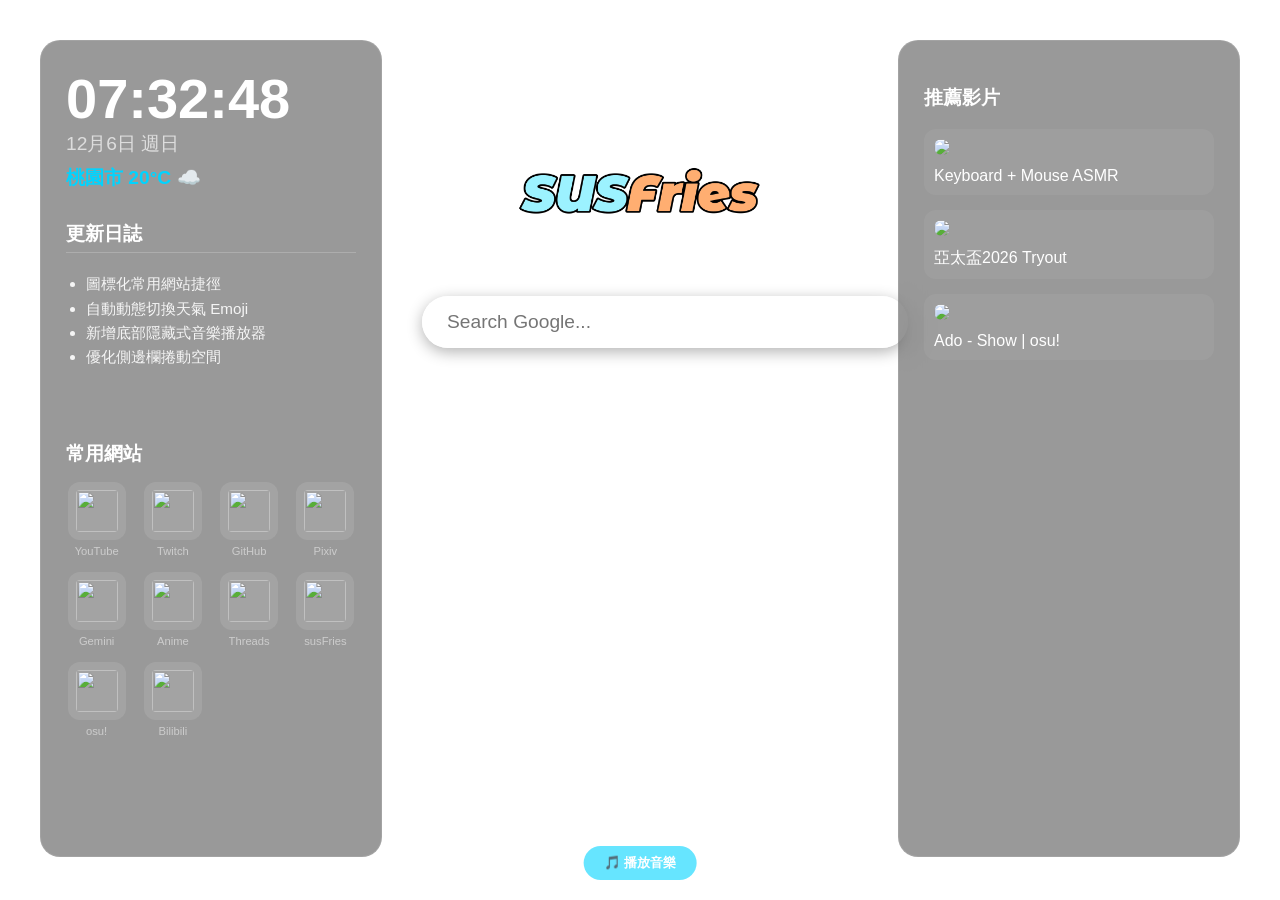
==== susTab.html @ 68c30cd9 "Update susTab.html" ====
<!DOCTYPE html>
<html lang="zh-TW">
<head>
    <meta charset="UTF-8">
    <meta name="viewport" content="width=device-width, initial-scale=1.0">
    <title>sus Tab</title>
<style>
    /* --- 核心佈局與背景 --- */
    body, html { margin: 0; padding: 0; height: 100%; color: white; font-family: "Microsoft JhengHei", sans-serif; overflow: hidden; }
    #bg-video { position: fixed; right: 0; bottom: 0; min-width: 100%; min-height: 100%; z-index: -1; object-fit: cover; filter: brightness(0.65); top: 0px; }
    .main-container { display: flex; justify-content: space-between; align-items: flex-start; height: 100vh; padding: 30px 40px; box-sizing: border-box; }
    
    /* --- 面板樣式 --- */
    .side-panel { width: 290px; background: rgba(0, 0, 0, 0.4); backdrop-filter: blur(12px); border: 1px solid rgba(255, 255, 255, 0.1); border-radius: 20px; padding: 25px; height: 85vh; display: flex; flex-direction: column; margin-top: 10px; }
    #clock { font-size: 3.5rem; font-weight: bold; }
    #date { font-size: 1.2rem; color: #ddd; margin-bottom: 8px; }
    #weather { font-size: 1.2rem; color: #00d4ff; margin-bottom: 25px; font-weight: bold; }
    
    .changelog { height: 25%; overflow-y: auto; margin-bottom: 15px; }
    .changelog h3 { font-size: 1.2rem; margin-top: 5px; border-bottom: 1px solid rgba(255,255,255,0.2); padding-bottom: 5px; }
    .changelog ul { padding-left: 20px; font-size: 0.95rem; line-height: 1.6; color: rgba(255,255,255,0.9); }

    /* --- 常用網站 (圖示化) --- */
    .quick-links { flex-grow: 1; overflow-y: auto; }
    .quick-links h3 { font-size: 1.2rem; margin-bottom: 15px; }
    .links-grid { display: grid; grid-template-columns: repeat(4, 1fr); gap: 15px; }
    .link-item { 
        display: flex; flex-direction: column; align-items: center; 
        text-decoration: none; transition: 0.3s; 
    }
    .link-icon { 
        width: 42px; height: 42px; background: rgba(255,255,255,0.1); 
        padding: 8px; border-radius: 12px; margin-bottom: 5px; 
        transition: 0.3s; object-fit: contain;
    }
    .link-item span { font-size: 0.7rem; color: #ccc; max-width: 60px; overflow: hidden; text-overflow: ellipsis; white-space: nowrap; }
    .link-item:hover .link-icon { background: rgba(0, 212, 255, 0.3); transform: translateY(-5px); box-shadow: 0 5px 15px rgba(0,212,255,0.3); }

    /* --- 中間搜尋區 --- */
    .center-panel { flex: 1; display: flex; flex-direction: column; align-items: center; margin: 0 40px; padding-top: 10vh; }
    .search-logo { width: 260px; margin-bottom: 30px; filter: drop-shadow(0 0 12px rgba(255, 255, 255, 0.5)); }
    .custom-search-input { width: 100%; max-width: 620px; padding: 15px 25px; font-size: 1.2rem; border: none; border-radius: 30px; background: rgba(255, 255, 255, 0.9); outline: none; box-shadow: 0 4px 15px rgba(0, 0, 0, 0.3); }

    /* --- 音樂播放器 (滑入式) --- */
    #music-bar {
        position: fixed; bottom: -80px; left: 50%; transform: translateX(-50%);
        width: 500px; height: 70px; background: rgba(0,0,0,0.8); 
        backdrop-filter: blur(15px); border: 1px solid rgba(255,255,255,0.1);
        border-radius: 35px 35px 0 0; display: flex; align-items: center; 
        padding: 0 30px; transition: 0.5s ease-in-out; z-index: 99;
    }
    #music-bar.active { bottom: 0; }
    .music-btn-toggle {
        position: fixed; bottom: 20px; left: 50%; transform: translateX(-50%);
        background: rgba(0, 212, 255, 0.6); border: none; color: white;
        padding: 8px 20px; border-radius: 20px; cursor: pointer; z-index: 98;
        font-weight: bold; transition: 0.3s;
    }
    .music-btn-toggle:hover { background: #00d4ff; box-shadow: 0 0 15px #00d4ff; }
    
    .music-info { flex: 1; margin-right: 15px; }
    .music-title { font-size: 0.9rem; white-space: nowrap; overflow: hidden; text-overflow: ellipsis; }
    .music-controls button { background: none; border: none; color: white; font-size: 1.5rem; cursor: pointer; margin: 0 10px; transition: 0.3s; }
    .music-controls button:hover { color: #00d4ff; }
    
    /* 隱藏 YouTube 影片區塊但保持 API 運作 */
    #yt-audio-player { position: absolute; left: -9999px; top: -9999px; pointer-events: none; }

    /* --- 其他功能元件 --- */
    .video-item { padding: 10px; margin-bottom: 15px; background: rgba(255, 255, 255, 0.05); border-radius: 12px; cursor: pointer; transition: 0.3s; }
    .video-item:hover { background: rgba(255, 255, 255, 0.15); }
    .video-item img { width: 100%; border-radius: 8px; margin-bottom: 8px; }
    #video-modal { display: none; position: fixed; top: 0; left: 0; width: 100%; height: 100%; background: rgba(0,0,0,0.95); z-index: 100; justify-content: center; align-items: center; }
    .modal-content { position: relative; width: 85%; max-width: 1000px; aspect-ratio: 16/9; }
    ::-webkit-scrollbar { width: 5px; }
    ::-webkit-scrollbar-thumb { background: rgba(255,255,255,0.3); border-radius: 10px; }
</style>
</head>
<body>

    <video autoplay muted loop id="bg-video"><source src="Video/loopmita.mp4" type="video/mp4"></video>

    <div class="main-container">
        <div class="side-panel">
            <div id="clock">00:00:00</div>
            <div id="date">載入中...</div>
            <div id="weather">正在獲取氣溫...</div>
            
            <div class="changelog">
                <h3>更新日誌</h3>
                <ul>
                    <li>圖標化常用網站捷徑</li>
                    <li>自動動態切換天氣 Emoji</li>
                    <li>新增底部隱藏式音樂播放器</li>
                    <li>優化側邊欄捲動空間</li>
                </ul>
            </div>

            <div class="quick-links">
                <h3>常用網站</h3>
                <div class="links-grid" id="links-grid">
                    </div>
            </div>
        </div>

        <div class="center-panel">
            <img src="images/susFries.png" alt="Logo" class="search-logo">
            <form action="https://www.google.com/search" method="GET" style="width:100%; max-width:620px;">
                <input type="text" name="q" class="custom-search-input" placeholder="Search Google..." autocomplete="off">
            </form>
        </div>

        <div class="side-panel">
            <h3>推薦影片</h3>
            <div class="video-list-container">
                <div class="video-item" onclick="playVideo('OTVPmjPKafw')">
                    <img src="https://img.youtube.com/vi/OTVPmjPKafw/mqdefault.jpg">
                    <div class="video-title">Keyboard + Mouse ASMR</div>
                </div>
                <div class="video-item" onclick="playVideo('3MTOKXjfdBU')">
                    <img src="https://img.youtube.com/vi/3MTOKXjfdBU/mqdefault.jpg">
                    <div class="video-title">亞太盃2026 Tryout</div>
                </div>
                <div class="video-item" onclick="playVideo('BlQPjLFcwDM')">
                    <img src="https://img.youtube.com/vi/BlQPjLFcwDM/mqdefault.jpg">
                    <div class="video-title">Ado - Show | osu!</div>
                </div>
            </div>
        </div>
    </div>

    <button class="music-btn-toggle" onclick="toggleMusicBar()">🎵 播放音樂</button>
    <div id="music-bar">
        <div class="music-info">
            <div class="music-title" id="music-title">正在加載音樂...</div>
        </div>
        <div class="music-controls">
            <button onclick="player.playVideo()">▶</button>
            <button onclick="player.pauseVideo()">⏸</button>
            <button onclick="nextMusic()">⏭</button>
        </div>
        <div id="yt-audio-player"></div>
    </div>

    <div id="video-modal" onclick="closeVideo()">
        <div class="modal-content">
            <iframe id="video-player" width="100%" height="100%" src="" frameborder="0" allowfullscreen></iframe>
        </div>
    </div>

    <script src="https://www.youtube.com/iframe_api"></script>

    <script>
        // --- 1. 時間功能 ---
        function updateTime() {
            const now = new Date();
            document.getElementById('clock').innerText = now.toLocaleTimeString('zh-TW', { hour12: false });
            document.getElementById('date').innerText = now.toLocaleDateString('zh-TW', { month: 'long', day: 'numeric', weekday: 'short' });
        }
        setInterval(updateTime, 1000); updateTime();

        // --- 2. 常用網站 (自動圖示化) ---
        const myLinks = [
            { name: 'YouTube', url: 'https://www.youtube.com' },
            { name: 'Twitch', url: 'https://www.twitch.tv' },
            { name: 'GitHub', url: 'https://github.com' },
            { name: 'Pixiv', url: 'https://www.pixiv.net' },
            { name: 'Gemini', url: 'https://gemini.google.com' },
            { name: 'Anime', url: 'https://ani.gamer.com.tw' },
            { name: 'Threads', url: 'https://www.threads.com' },
            { name: 'susFries', url: 'https://sites.google.com/view/osufries' },
            { name: 'osu!', url: 'https://osu.ppy.sh' },
            { name: 'Bilibili', url: 'https://www.bilibili.com' }
        ];

        const linksGrid = document.getElementById('links-grid');
        myLinks.forEach(link => {
            const iconUrl = `https://www.google.com/s2/favicons?sz=64&domain=${new URL(link.url).hostname}`;
            linksGrid.innerHTML += `
                <a href="${link.url}" class="link-item" target="_blank">
                    <img src="${iconUrl}" class="link-icon">
                    <span>${link.name}</span>
                </a>`;
        });

        // --- 3. 自動天氣圖示 ---
        async function getRealTimeWeather() {
            try {
                const response = await fetch('https://www.7timer.info/bin/astro.php?lon=121.2&lat=24.9&ac=0&unit=metric&output=json');
                const data = await response.json();
                const temp = data.dataseries[0].temp2m;
                const weatherType = data.dataseries[0].prec_type; // 降水類型
                const sky = data.dataseries[0].cloudcover; // 雲量 (1-9)

                let emoji = "☀️";
                if (weatherType !== "none") emoji = "🌧️"; 
                else if (sky > 5) emoji = "☁️";
                else if (sky > 2) emoji = "⛅";

                document.getElementById('weather').innerText = `桃園市 ${temp}°C ${emoji}`;
            } catch (error) {
                document.getElementById('weather').innerText = "桃園市 20°C ☁️";
            }
        }
        getRealTimeWeather();

        // --- 4. 隱藏式音樂播放器邏輯 ---
        let player;
        const playlist = ['1un8S_21U8w', 'BlQPjLFcwDM', 'fH_Pst9q294']; // 放入你想聽的 YT 影片 ID
        let currentTrack = 0;

        function onYouTubeIframeAPIReady() {
            player = new YT.Player('yt-audio-player', {
                height: '0', width: '0',
                videoId: playlist[currentTrack],
                playerVars: { 'autoplay': 1, 'controls': 0, 'disablekb': 1 },
                events: {
                    'onReady': (e) => { 
                        e.target.setVolume(50); 
                        document.getElementById('music-title').innerText = "正在播放: BGM";
                    },
                    'onStateChange': (e) => { if(e.data === YT.PlayerState.ENDED) nextMusic(); }
                }
            });
        }

        function nextMusic() {
            currentTrack = (currentTrack + 1) % playlist.length;
            player.loadVideoById(playlist[currentTrack]);
        }

        function toggleMusicBar() {
            const bar = document.getElementById('music-bar');
            bar.classList.toggle('active');
            const btn = document.querySelector('.music-btn-toggle');
            btn.innerText = bar.classList.contains('active') ? "❌ 關閉面板" : "🎵 播放音樂";
        }

        // --- 5. 影片彈窗 ---
        function playVideo(id) {
            document.getElementById('video-player').src = `https://www.youtube.com/embed/${id}?autoplay=1`;
            document.getElementById('video-modal').style.display = 'flex';
        }
        function closeVideo() {
            document.getElementById('video-modal').style.display = 'none';
            document.getElementById('video-player').src = '';
        }
    </script>
</body>
</html>
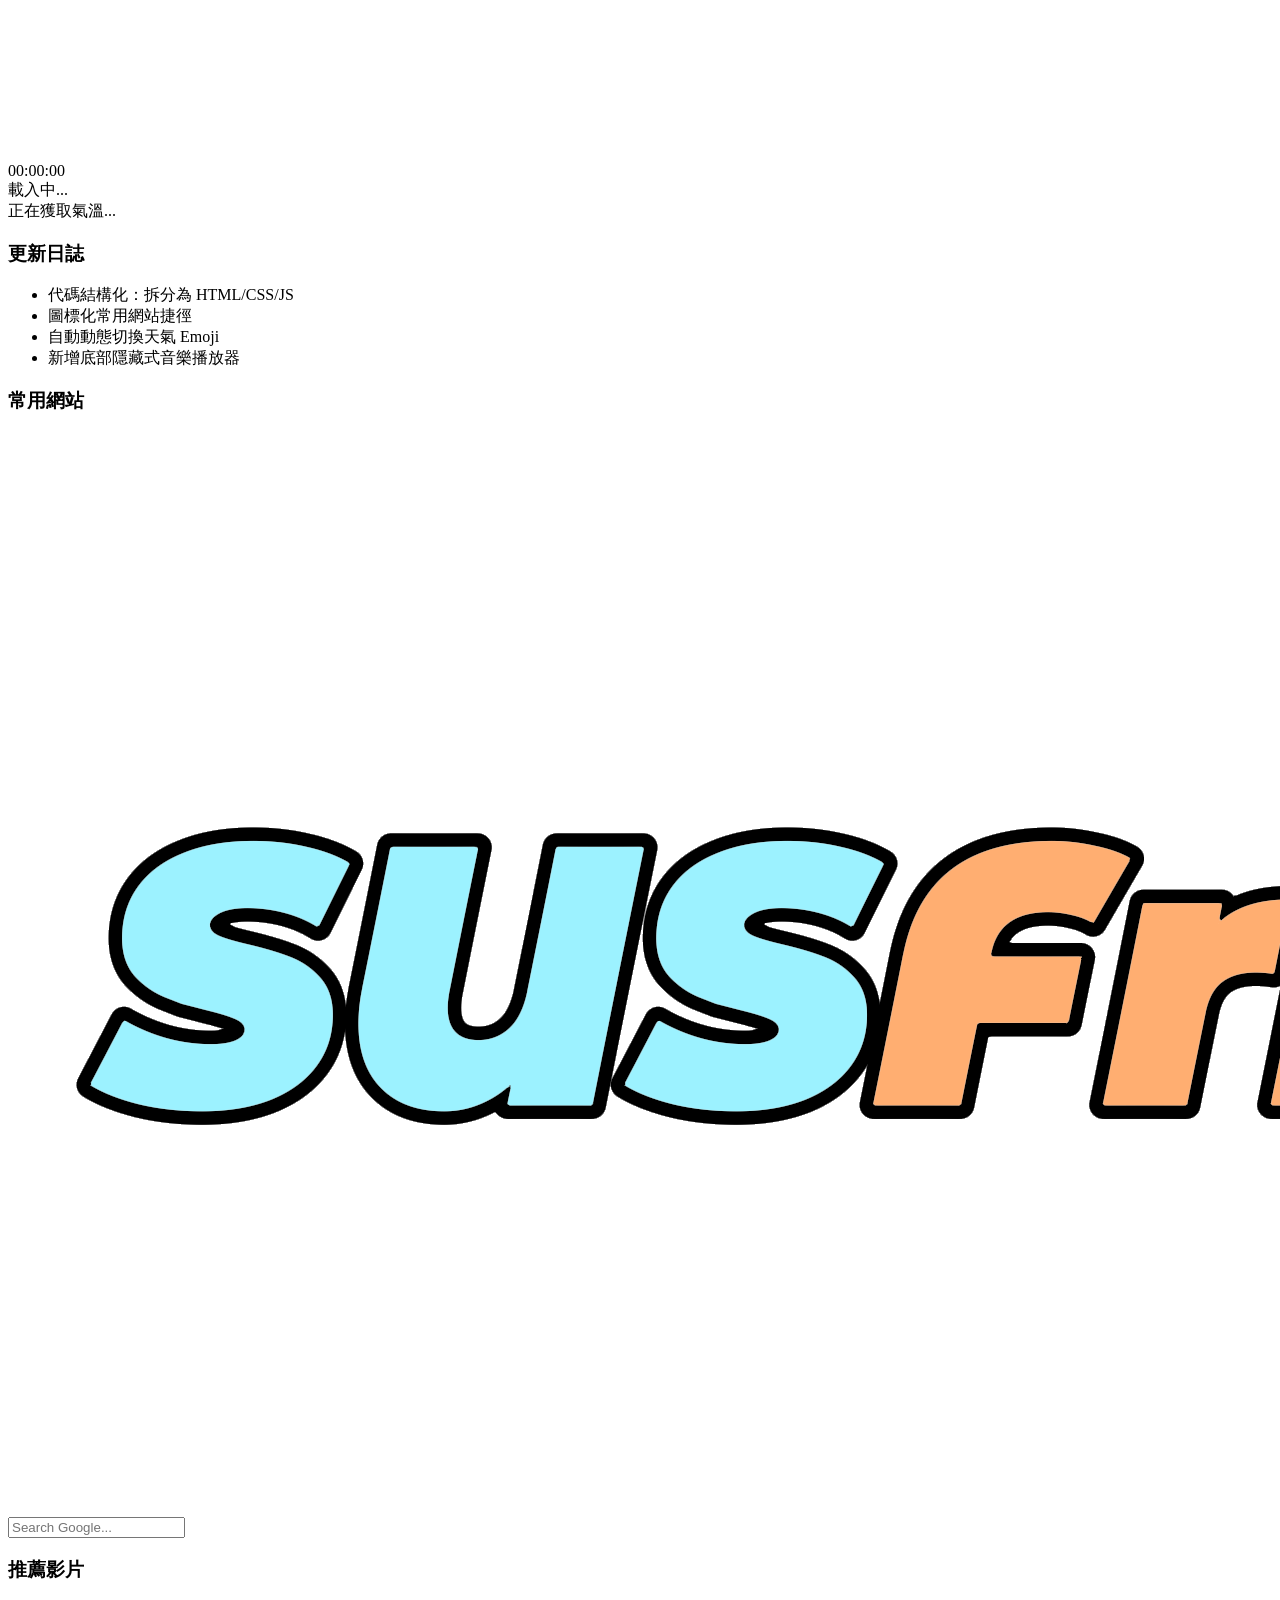
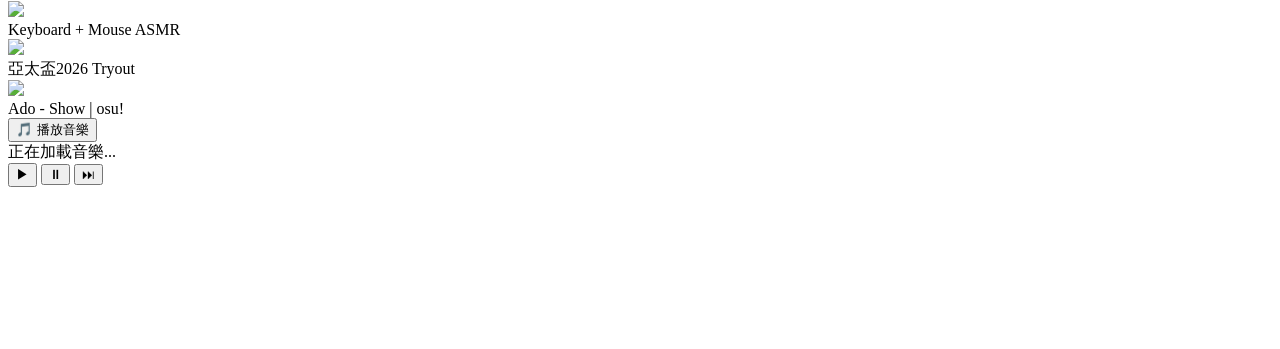
==== commit 3d720aa4: "Update susTab.html" ====
--- a/susTab.html
+++ b/susTab.html
@@ -4,81 +4,13 @@
     <meta charset="UTF-8">
     <meta name="viewport" content="width=device-width, initial-scale=1.0">
     <title>sus Tab</title>
-<style>
-    /* --- 核心佈局與背景 --- */
-    body, html { margin: 0; padding: 0; height: 100%; color: white; font-family: "Microsoft JhengHei", sans-serif; overflow: hidden; }
-    #bg-video { position: fixed; right: 0; bottom: 0; min-width: 100%; min-height: 100%; z-index: -1; object-fit: cover; filter: brightness(0.65); top: 0px; }
-    .main-container { display: flex; justify-content: space-between; align-items: flex-start; height: 100vh; padding: 30px 40px; box-sizing: border-box; }
-    
-    /* --- 面板樣式 --- */
-    .side-panel { width: 290px; background: rgba(0, 0, 0, 0.4); backdrop-filter: blur(12px); border: 1px solid rgba(255, 255, 255, 0.1); border-radius: 20px; padding: 25px; height: 85vh; display: flex; flex-direction: column; margin-top: 10px; }
-    #clock { font-size: 3.5rem; font-weight: bold; }
-    #date { font-size: 1.2rem; color: #ddd; margin-bottom: 8px; }
-    #weather { font-size: 1.2rem; color: #00d4ff; margin-bottom: 25px; font-weight: bold; }
-    
-    .changelog { height: 25%; overflow-y: auto; margin-bottom: 15px; }
-    .changelog h3 { font-size: 1.2rem; margin-top: 5px; border-bottom: 1px solid rgba(255,255,255,0.2); padding-bottom: 5px; }
-    .changelog ul { padding-left: 20px; font-size: 0.95rem; line-height: 1.6; color: rgba(255,255,255,0.9); }
-
-    /* --- 常用網站 (圖示化) --- */
-    .quick-links { flex-grow: 1; overflow-y: auto; }
-    .quick-links h3 { font-size: 1.2rem; margin-bottom: 15px; }
-    .links-grid { display: grid; grid-template-columns: repeat(4, 1fr); gap: 15px; }
-    .link-item { 
-        display: flex; flex-direction: column; align-items: center; 
-        text-decoration: none; transition: 0.3s; 
-    }
-    .link-icon { 
-        width: 42px; height: 42px; background: rgba(255,255,255,0.1); 
-        padding: 8px; border-radius: 12px; margin-bottom: 5px; 
-        transition: 0.3s; object-fit: contain;
-    }
-    .link-item span { font-size: 0.7rem; color: #ccc; max-width: 60px; overflow: hidden; text-overflow: ellipsis; white-space: nowrap; }
-    .link-item:hover .link-icon { background: rgba(0, 212, 255, 0.3); transform: translateY(-5px); box-shadow: 0 5px 15px rgba(0,212,255,0.3); }
-
-    /* --- 中間搜尋區 --- */
-    .center-panel { flex: 1; display: flex; flex-direction: column; align-items: center; margin: 0 40px; padding-top: 10vh; }
-    .search-logo { width: 260px; margin-bottom: 30px; filter: drop-shadow(0 0 12px rgba(255, 255, 255, 0.5)); }
-    .custom-search-input { width: 100%; max-width: 620px; padding: 15px 25px; font-size: 1.2rem; border: none; border-radius: 30px; background: rgba(255, 255, 255, 0.9); outline: none; box-shadow: 0 4px 15px rgba(0, 0, 0, 0.3); }
-
-    /* --- 音樂播放器 (滑入式) --- */
-    #music-bar {
-        position: fixed; bottom: -80px; left: 50%; transform: translateX(-50%);
-        width: 500px; height: 70px; background: rgba(0,0,0,0.8); 
-        backdrop-filter: blur(15px); border: 1px solid rgba(255,255,255,0.1);
-        border-radius: 35px 35px 0 0; display: flex; align-items: center; 
-        padding: 0 30px; transition: 0.5s ease-in-out; z-index: 99;
-    }
-    #music-bar.active { bottom: 0; }
-    .music-btn-toggle {
-        position: fixed; bottom: 20px; left: 50%; transform: translateX(-50%);
-        background: rgba(0, 212, 255, 0.6); border: none; color: white;
-        padding: 8px 20px; border-radius: 20px; cursor: pointer; z-index: 98;
-        font-weight: bold; transition: 0.3s;
-    }
-    .music-btn-toggle:hover { background: #00d4ff; box-shadow: 0 0 15px #00d4ff; }
-    
-    .music-info { flex: 1; margin-right: 15px; }
-    .music-title { font-size: 0.9rem; white-space: nowrap; overflow: hidden; text-overflow: ellipsis; }
-    .music-controls button { background: none; border: none; color: white; font-size: 1.5rem; cursor: pointer; margin: 0 10px; transition: 0.3s; }
-    .music-controls button:hover { color: #00d4ff; }
-    
-    /* 隱藏 YouTube 影片區塊但保持 API 運作 */
-    #yt-audio-player { position: absolute; left: -9999px; top: -9999px; pointer-events: none; }
-
-    /* --- 其他功能元件 --- */
-    .video-item { padding: 10px; margin-bottom: 15px; background: rgba(255, 255, 255, 0.05); border-radius: 12px; cursor: pointer; transition: 0.3s; }
-    .video-item:hover { background: rgba(255, 255, 255, 0.15); }
-    .video-item img { width: 100%; border-radius: 8px; margin-bottom: 8px; }
-    #video-modal { display: none; position: fixed; top: 0; left: 0; width: 100%; height: 100%; background: rgba(0,0,0,0.95); z-index: 100; justify-content: center; align-items: center; }
-    .modal-content { position: relative; width: 85%; max-width: 1000px; aspect-ratio: 16/9; }
-    ::-webkit-scrollbar { width: 5px; }
-    ::-webkit-scrollbar-thumb { background: rgba(255,255,255,0.3); border-radius: 10px; }
-</style>
+    <link rel="stylesheet" href="style.css">
 </head>
 <body>
 
-    <video autoplay muted loop id="bg-video"><source src="Video/loopmita.mp4" type="video/mp4"></video>
+    <video autoplay muted loop id="bg-video">
+        <source src="Video/loopmita.mp4" type="video/mp4">
+    </video>
 
     <div class="main-container">
         <div class="side-panel">
@@ -89,10 +21,10 @@
             <div class="changelog">
                 <h3>更新日誌</h3>
                 <ul>
+                    <li>代碼結構化：拆分為 HTML/CSS/JS</li>
                     <li>圖標化常用網站捷徑</li>
                     <li>自動動態切換天氣 Emoji</li>
                     <li>新增底部隱藏式音樂播放器</li>
-                    <li>優化側邊欄捲動空間</li>
                 </ul>
             </div>
 
@@ -149,102 +81,6 @@
     </div>
 
     <script src="https://www.youtube.com/iframe_api"></script>
-
-    <script>
-        // --- 1. 時間功能 ---
-        function updateTime() {
-            const now = new Date();
-            document.getElementById('clock').innerText = now.toLocaleTimeString('zh-TW', { hour12: false });
-            document.getElementById('date').innerText = now.toLocaleDateString('zh-TW', { month: 'long', day: 'numeric', weekday: 'short' });
-        }
-        setInterval(updateTime, 1000); updateTime();
-
-        // --- 2. 常用網站 (自動圖示化) ---
-        const myLinks = [
-            { name: 'YouTube', url: 'https://www.youtube.com' },
-            { name: 'Twitch', url: 'https://www.twitch.tv' },
-            { name: 'GitHub', url: 'https://github.com' },
-            { name: 'Pixiv', url: 'https://www.pixiv.net' },
-            { name: 'Gemini', url: 'https://gemini.google.com' },
-            { name: 'Anime', url: 'https://ani.gamer.com.tw' },
-            { name: 'Threads', url: 'https://www.threads.com' },
-            { name: 'susFries', url: 'https://sites.google.com/view/osufries' },
-            { name: 'osu!', url: 'https://osu.ppy.sh' },
-            { name: 'Bilibili', url: 'https://www.bilibili.com' }
-        ];
-
-        const linksGrid = document.getElementById('links-grid');
-        myLinks.forEach(link => {
-            const iconUrl = `https://www.google.com/s2/favicons?sz=64&domain=${new URL(link.url).hostname}`;
-            linksGrid.innerHTML += `
-                <a href="${link.url}" class="link-item" target="_blank">
-                    <img src="${iconUrl}" class="link-icon">
-                    <span>${link.name}</span>
-                </a>`;
-        });
-
-        // --- 3. 自動天氣圖示 ---
-        async function getRealTimeWeather() {
-            try {
-                const response = await fetch('https://www.7timer.info/bin/astro.php?lon=121.2&lat=24.9&ac=0&unit=metric&output=json');
-                const data = await response.json();
-                const temp = data.dataseries[0].temp2m;
-                const weatherType = data.dataseries[0].prec_type; // 降水類型
-                const sky = data.dataseries[0].cloudcover; // 雲量 (1-9)
-
-                let emoji = "☀️";
-                if (weatherType !== "none") emoji = "🌧️"; 
-                else if (sky > 5) emoji = "☁️";
-                else if (sky > 2) emoji = "⛅";
-
-                document.getElementById('weather').innerText = `桃園市 ${temp}°C ${emoji}`;
-            } catch (error) {
-                document.getElementById('weather').innerText = "桃園市 20°C ☁️";
-            }
-        }
-        getRealTimeWeather();
-
-        // --- 4. 隱藏式音樂播放器邏輯 ---
-        let player;
-        const playlist = ['1un8S_21U8w', 'BlQPjLFcwDM', 'fH_Pst9q294']; // 放入你想聽的 YT 影片 ID
-        let currentTrack = 0;
-
-        function onYouTubeIframeAPIReady() {
-            player = new YT.Player('yt-audio-player', {
-                height: '0', width: '0',
-                videoId: playlist[currentTrack],
-                playerVars: { 'autoplay': 1, 'controls': 0, 'disablekb': 1 },
-                events: {
-                    'onReady': (e) => { 
-                        e.target.setVolume(50); 
-                        document.getElementById('music-title').innerText = "正在播放: BGM";
-                    },
-                    'onStateChange': (e) => { if(e.data === YT.PlayerState.ENDED) nextMusic(); }
-                }
-            });
-        }
-
-        function nextMusic() {
-            currentTrack = (currentTrack + 1) % playlist.length;
-            player.loadVideoById(playlist[currentTrack]);
-        }
-
-        function toggleMusicBar() {
-            const bar = document.getElementById('music-bar');
-            bar.classList.toggle('active');
-            const btn = document.querySelector('.music-btn-toggle');
-            btn.innerText = bar.classList.contains('active') ? "❌ 關閉面板" : "🎵 播放音樂";
-        }
-
-        // --- 5. 影片彈窗 ---
-        function playVideo(id) {
-            document.getElementById('video-player').src = `https://www.youtube.com/embed/${id}?autoplay=1`;
-            document.getElementById('video-modal').style.display = 'flex';
-        }
-        function closeVideo() {
-            document.getElementById('video-modal').style.display = 'none';
-            document.getElementById('video-player').src = '';
-        }
-    </script>
+    <script src="script.js"></script>
 </body>
 </html>
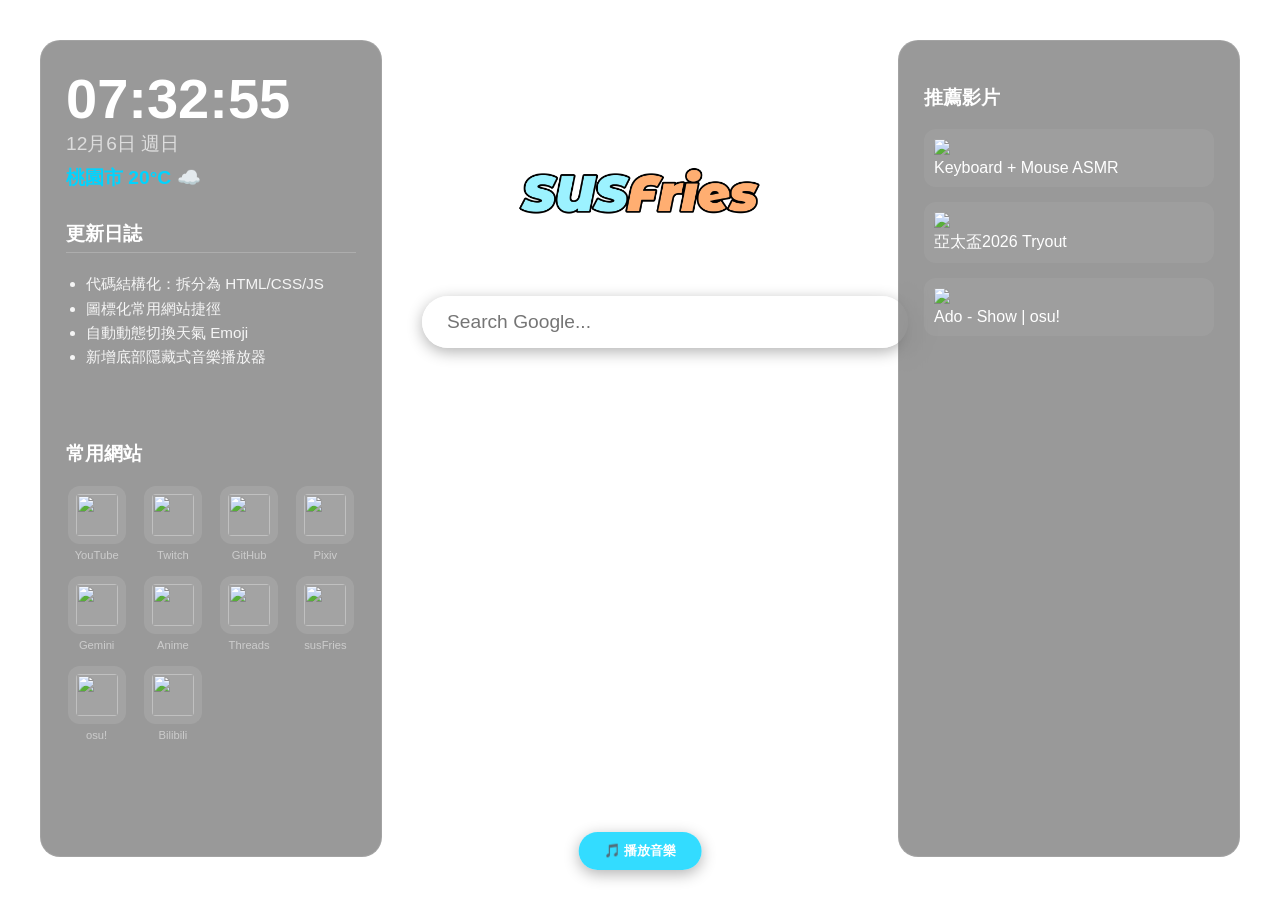
==== commit fc1486dc: "Update susTab.html" ====
--- a/susTab.html
+++ b/susTab.html
@@ -84,3 +84,4 @@
     <script src="script.js"></script>
 </body>
 </html>
+ 
--- a/style.css
+++ b/style.css
@@ -0,0 +1,42 @@
+/* 核心佈局 */
+body, html { margin: 0; padding: 0; height: 100%; color: white; font-family: "Microsoft JhengHei", sans-serif; overflow: hidden; }
+#bg-video { position: fixed; right: 0; bottom: 0; min-width: 100%; min-height: 100%; z-index: -1; object-fit: cover; filter: brightness(0.65); top: 0px; }
+.main-container { display: flex; justify-content: space-between; align-items: flex-start; height: 100vh; padding: 30px 40px; box-sizing: border-box; }
+
+/* 面板樣式 */
+.side-panel { width: 290px; background: rgba(0, 0, 0, 0.4); backdrop-filter: blur(12px); border: 1px solid rgba(255, 255, 255, 0.1); border-radius: 20px; padding: 25px; height: 85vh; display: flex; flex-direction: column; margin-top: 10px; }
+#clock { font-size: 3.5rem; font-weight: bold; }
+#date { font-size: 1.2rem; color: #ddd; margin-bottom: 8px; }
+#weather { font-size: 1.2rem; color: #00d4ff; margin-bottom: 25px; font-weight: bold; }
+
+.changelog { height: 25%; overflow-y: auto; margin-bottom: 15px; }
+.changelog h3 { font-size: 1.2rem; margin-top: 5px; border-bottom: 1px solid rgba(255,255,255,0.2); padding-bottom: 5px; }
+.changelog ul { padding-left: 20px; font-size: 0.95rem; line-height: 1.6; color: rgba(255,255,255,0.9); }
+
+/* 常用網站圖示 */
+.quick-links { flex-grow: 1; overflow-y: auto; }
+.links-grid { display: grid; grid-template-columns: repeat(4, 1fr); gap: 15px; }
+.link-item { display: flex; flex-direction: column; align-items: center; text-decoration: none; transition: 0.3s; }
+.link-icon { width: 42px; height: 42px; background: rgba(255,255,255,0.1); padding: 8px; border-radius: 12px; margin-bottom: 5px; object-fit: contain; }
+.link-item span { font-size: 0.7rem; color: #ccc; }
+.link-item:hover .link-icon { background: rgba(0, 212, 255, 0.3); transform: translateY(-5px); }
+
+/* 搜尋框 */
+.center-panel { flex: 1; display: flex; flex-direction: column; align-items: center; margin: 0 40px; padding-top: 10vh; }
+.search-logo { width: 260px; margin-bottom: 30px; filter: drop-shadow(0 0 12px rgba(255, 255, 255, 0.5)); }
+.custom-search-input { width: 100%; padding: 15px 25px; font-size: 1.2rem; border: none; border-radius: 30px; background: rgba(255, 255, 255, 0.9); outline: none; box-shadow: 0 4px 15px rgba(0, 0, 0, 0.3); }
+
+/* 音樂播放器樣式 (修正遮擋問題) */
+.music-btn-toggle { position: fixed; bottom: 30px; left: 50%; transform: translateX(-50%); background: rgba(0, 212, 255, 0.8); border: none; color: white; padding: 10px 25px; border-radius: 25px; cursor: pointer; z-index: 1000; font-weight: bold; transition: 0.3s; box-shadow: 0 4px 15px rgba(0,0,0,0.3); }
+#music-bar { position: fixed; bottom: -100px; left: 50%; transform: translateX(-50%); width: 550px; height: 80px; background: rgba(15, 15, 15, 0.9); backdrop-filter: blur(20px); border-radius: 40px 40px 0 0; display: flex; align-items: center; padding: 0 35px; transition: 0.5s cubic-bezier(0.175, 0.885, 0.32, 1.275); z-index: 999; }
+#music-bar.active { bottom: 0; }
+.music-info { flex: 1; }
+.music-controls button { background: none; border: none; color: white; font-size: 1.5rem; cursor: pointer; margin: 0 10px; }
+#yt-audio-player { position: absolute; left: -9999px; }
+
+/* 影片清單與彈窗  */
+.video-item { padding: 10px; margin-bottom: 15px; background: rgba(255, 255, 255, 0.05); border-radius: 12px; cursor: pointer; }
+#video-modal { display: none; position: fixed; top: 0; left: 0; width: 100%; height: 100%; background: rgba(0,0,0,0.95); z-index: 100; justify-content: center; align-items: center; }
+.modal-content { position: relative; width: 85%; aspect-ratio: 16/9; }
+::-webkit-scrollbar { width: 5px; }
+::-webkit-scrollbar-thumb { background: rgba(255,255,255,0.3); border-radius: 10px; }
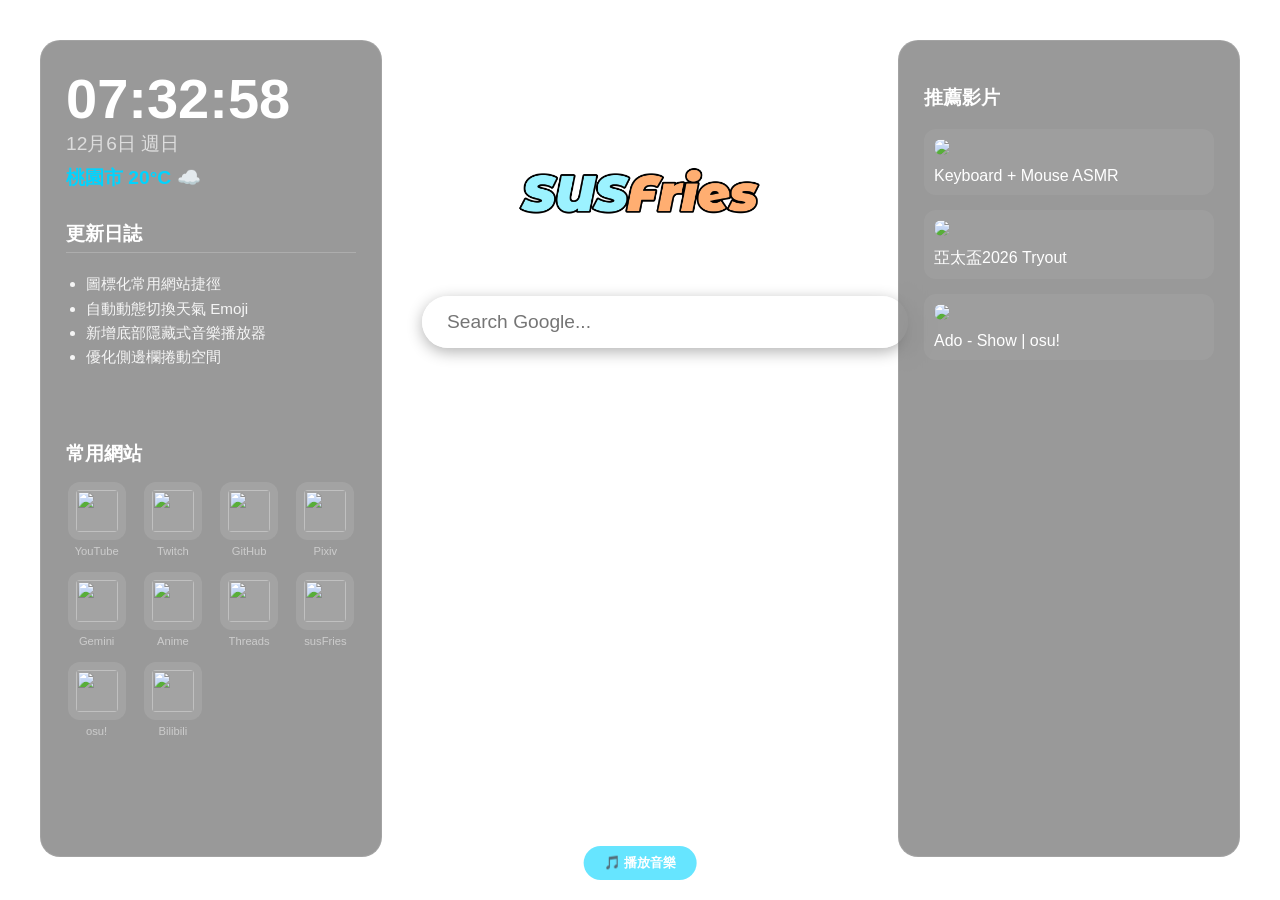
==== commit 27f2336f: "Update susTab.html" ====
--- a/susTab.html
+++ b/susTab.html
@@ -4,13 +4,81 @@
     <meta charset="UTF-8">
     <meta name="viewport" content="width=device-width, initial-scale=1.0">
     <title>sus Tab</title>
-    <link rel="stylesheet" href="style.css">
+<style>
+    /* --- 核心佈局與背景 --- */
+    body, html { margin: 0; padding: 0; height: 100%; color: white; font-family: "Microsoft JhengHei", sans-serif; overflow: hidden; }
+    #bg-video { position: fixed; right: 0; bottom: 0; min-width: 100%; min-height: 100%; z-index: -1; object-fit: cover; filter: brightness(0.65); top: 0px; }
+    .main-container { display: flex; justify-content: space-between; align-items: flex-start; height: 100vh; padding: 30px 40px; box-sizing: border-box; }
+    
+    /* --- 面板樣式 --- */
+    .side-panel { width: 290px; background: rgba(0, 0, 0, 0.4); backdrop-filter: blur(12px); border: 1px solid rgba(255, 255, 255, 0.1); border-radius: 20px; padding: 25px; height: 85vh; display: flex; flex-direction: column; margin-top: 10px; }
+    #clock { font-size: 3.5rem; font-weight: bold; }
+    #date { font-size: 1.2rem; color: #ddd; margin-bottom: 8px; }
+    #weather { font-size: 1.2rem; color: #00d4ff; margin-bottom: 25px; font-weight: bold; }
+    
+    .changelog { height: 25%; overflow-y: auto; margin-bottom: 15px; }
+    .changelog h3 { font-size: 1.2rem; margin-top: 5px; border-bottom: 1px solid rgba(255,255,255,0.2); padding-bottom: 5px; }
+    .changelog ul { padding-left: 20px; font-size: 0.95rem; line-height: 1.6; color: rgba(255,255,255,0.9); }
+
+    /* --- 常用網站 (圖示化) --- */
+    .quick-links { flex-grow: 1; overflow-y: auto; }
+    .quick-links h3 { font-size: 1.2rem; margin-bottom: 15px; }
+    .links-grid { display: grid; grid-template-columns: repeat(4, 1fr); gap: 15px; }
+    .link-item { 
+        display: flex; flex-direction: column; align-items: center; 
+        text-decoration: none; transition: 0.3s; 
+    }
+    .link-icon { 
+        width: 42px; height: 42px; background: rgba(255,255,255,0.1); 
+        padding: 8px; border-radius: 12px; margin-bottom: 5px; 
+        transition: 0.3s; object-fit: contain;
+    }
+    .link-item span { font-size: 0.7rem; color: #ccc; max-width: 60px; overflow: hidden; text-overflow: ellipsis; white-space: nowrap; }
+    .link-item:hover .link-icon { background: rgba(0, 212, 255, 0.3); transform: translateY(-5px); box-shadow: 0 5px 15px rgba(0,212,255,0.3); }
+
+    /* --- 中間搜尋區 --- */
+    .center-panel { flex: 1; display: flex; flex-direction: column; align-items: center; margin: 0 40px; padding-top: 10vh; }
+    .search-logo { width: 260px; margin-bottom: 30px; filter: drop-shadow(0 0 12px rgba(255, 255, 255, 0.5)); }
+    .custom-search-input { width: 100%; max-width: 620px; padding: 15px 25px; font-size: 1.2rem; border: none; border-radius: 30px; background: rgba(255, 255, 255, 0.9); outline: none; box-shadow: 0 4px 15px rgba(0, 0, 0, 0.3); }
+
+    /* --- 音樂播放器 (滑入式) --- */
+    #music-bar {
+        position: fixed; bottom: -80px; left: 50%; transform: translateX(-50%);
+        width: 500px; height: 70px; background: rgba(0,0,0,0.8); 
+        backdrop-filter: blur(15px); border: 1px solid rgba(255,255,255,0.1);
+        border-radius: 35px 35px 0 0; display: flex; align-items: center; 
+        padding: 0 30px; transition: 0.5s ease-in-out; z-index: 99;
+    }
+    #music-bar.active { bottom: 0; }
+    .music-btn-toggle {
+        position: fixed; bottom: 20px; left: 50%; transform: translateX(-50%);
+        background: rgba(0, 212, 255, 0.6); border: none; color: white;
+        padding: 8px 20px; border-radius: 20px; cursor: pointer; z-index: 98;
+        font-weight: bold; transition: 0.3s;
+    }
+    .music-btn-toggle:hover { background: #00d4ff; box-shadow: 0 0 15px #00d4ff; }
+    
+    .music-info { flex: 1; margin-right: 15px; }
+    .music-title { font-size: 0.9rem; white-space: nowrap; overflow: hidden; text-overflow: ellipsis; }
+    .music-controls button { background: none; border: none; color: white; font-size: 1.5rem; cursor: pointer; margin: 0 10px; transition: 0.3s; }
+    .music-controls button:hover { color: #00d4ff; }
+    
+    /* 隱藏 YouTube 影片區塊但保持 API 運作 */
+    #yt-audio-player { position: absolute; left: -9999px; top: -9999px; pointer-events: none; }
+
+    /* --- 其他功能元件 --- */
+    .video-item { padding: 10px; margin-bottom: 15px; background: rgba(255, 255, 255, 0.05); border-radius: 12px; cursor: pointer; transition: 0.3s; }
+    .video-item:hover { background: rgba(255, 255, 255, 0.15); }
+    .video-item img { width: 100%; border-radius: 8px; margin-bottom: 8px; }
+    #video-modal { display: none; position: fixed; top: 0; left: 0; width: 100%; height: 100%; background: rgba(0,0,0,0.95); z-index: 100; justify-content: center; align-items: center; }
+    .modal-content { position: relative; width: 85%; max-width: 1000px; aspect-ratio: 16/9; }
+    ::-webkit-scrollbar { width: 5px; }
+    ::-webkit-scrollbar-thumb { background: rgba(255,255,255,0.3); border-radius: 10px; }
+</style>
 </head>
 <body>
 
-    <video autoplay muted loop id="bg-video">
-        <source src="Video/loopmita.mp4" type="video/mp4">
-    </video>
+    <video autoplay muted loop id="bg-video"><source src="Video/loopmita.mp4" type="video/mp4"></video>
 
     <div class="main-container">
         <div class="side-panel">
@@ -21,10 +89,10 @@
             <div class="changelog">
                 <h3>更新日誌</h3>
                 <ul>
-                    <li>代碼結構化：拆分為 HTML/CSS/JS</li>
                     <li>圖標化常用網站捷徑</li>
                     <li>自動動態切換天氣 Emoji</li>
                     <li>新增底部隱藏式音樂播放器</li>
+                    <li>優化側邊欄捲動空間</li>
                 </ul>
             </div>
 
@@ -81,7 +149,102 @@
     </div>
 
     <script src="https://www.youtube.com/iframe_api"></script>
-    <script src="script.js"></script>
+
+    <script>
+        // --- 1. 時間功能 ---
+        function updateTime() {
+            const now = new Date();
+            document.getElementById('clock').innerText = now.toLocaleTimeString('zh-TW', { hour12: false });
+            document.getElementById('date').innerText = now.toLocaleDateString('zh-TW', { month: 'long', day: 'numeric', weekday: 'short' });
+        }
+        setInterval(updateTime, 1000); updateTime();
+
+        // --- 2. 常用網站 (自動圖示化) ---
+        const myLinks = [
+            { name: 'YouTube', url: 'https://www.youtube.com' },
+            { name: 'Twitch', url: 'https://www.twitch.tv' },
+            { name: 'GitHub', url: 'https://github.com' },
+            { name: 'Pixiv', url: 'https://www.pixiv.net' },
+            { name: 'Gemini', url: 'https://gemini.google.com' },
+            { name: 'Anime', url: 'https://ani.gamer.com.tw' },
+            { name: 'Threads', url: 'https://www.threads.com' },
+            { name: 'susFries', url: 'https://sites.google.com/view/osufries' },
+            { name: 'osu!', url: 'https://osu.ppy.sh' },
+            { name: 'Bilibili', url: 'https://www.bilibili.com' }
+        ];
+
+        const linksGrid = document.getElementById('links-grid');
+        myLinks.forEach(link => {
+            const iconUrl = `https://www.google.com/s2/favicons?sz=64&domain=${new URL(link.url).hostname}`;
+            linksGrid.innerHTML += `
+                <a href="${link.url}" class="link-item" target="_blank">
+                    <img src="${iconUrl}" class="link-icon">
+                    <span>${link.name}</span>
+                </a>`;
+        });
+
+        // --- 3. 自動天氣圖示 ---
+        async function getRealTimeWeather() {
+            try {
+                const response = await fetch('https://www.7timer.info/bin/astro.php?lon=121.2&lat=24.9&ac=0&unit=metric&output=json');
+                const data = await response.json();
+                const temp = data.dataseries[0].temp2m;
+                const weatherType = data.dataseries[0].prec_type; // 降水類型
+                const sky = data.dataseries[0].cloudcover; // 雲量 (1-9)
+
+                let emoji = "☀️";
+                if (weatherType !== "none") emoji = "🌧️"; 
+                else if (sky > 5) emoji = "☁️";
+                else if (sky > 2) emoji = "⛅";
+
+                document.getElementById('weather').innerText = `桃園市 ${temp}°C ${emoji}`;
+            } catch (error) {
+                document.getElementById('weather').innerText = "桃園市 20°C ☁️";
+            }
+        }
+        getRealTimeWeather();
+
+        // --- 4. 隱藏式音樂播放器邏輯 ---
+        let player;
+        const playlist = ['TMNJe4s9hRY', 'hK82hfN_ymQ', 'WgqaVtnX8I0', 'hP9os_Na-eg', '_J_hTrOT8LA']; // 放入你想聽的 YT 影片 ID
+        let currentTrack = 0;
+
+        function onYouTubeIframeAPIReady() {
+            player = new YT.Player('yt-audio-player', {
+                height: '0', width: '0',
+                videoId: playlist[currentTrack],
+                playerVars: { 'autoplay': 1, 'controls': 0, 'disablekb': 1 },
+                events: {
+                    'onReady': (e) => { 
+                        e.target.setVolume(50); 
+                        document.getElementById('music-title').innerText = "正在播放: BGM";
+                    },
+                    'onStateChange': (e) => { if(e.data === YT.PlayerState.ENDED) nextMusic(); }
+                }
+            });
+        }
+
+        function nextMusic() {
+            currentTrack = (currentTrack + 1) % playlist.length;
+            player.loadVideoById(playlist[currentTrack]);
+        }
+
+        function toggleMusicBar() {
+            const bar = document.getElementById('music-bar');
+            bar.classList.toggle('active');
+            const btn = document.querySelector('.music-btn-toggle');
+            btn.innerText = bar.classList.contains('active') ? "❌ 關閉面板" : "🎵 播放音樂";
+        }
+
+        // --- 5. 影片彈窗 ---
+        function playVideo(id) {
+            document.getElementById('video-player').src = `https://www.youtube.com/embed/${id}?autoplay=1`;
+            document.getElementById('video-modal').style.display = 'flex';
+        }
+        function closeVideo() {
+            document.getElementById('video-modal').style.display = 'none';
+            document.getElementById('video-player').src = '';
+        }
+    </script>
 </body>
 </html>
- 
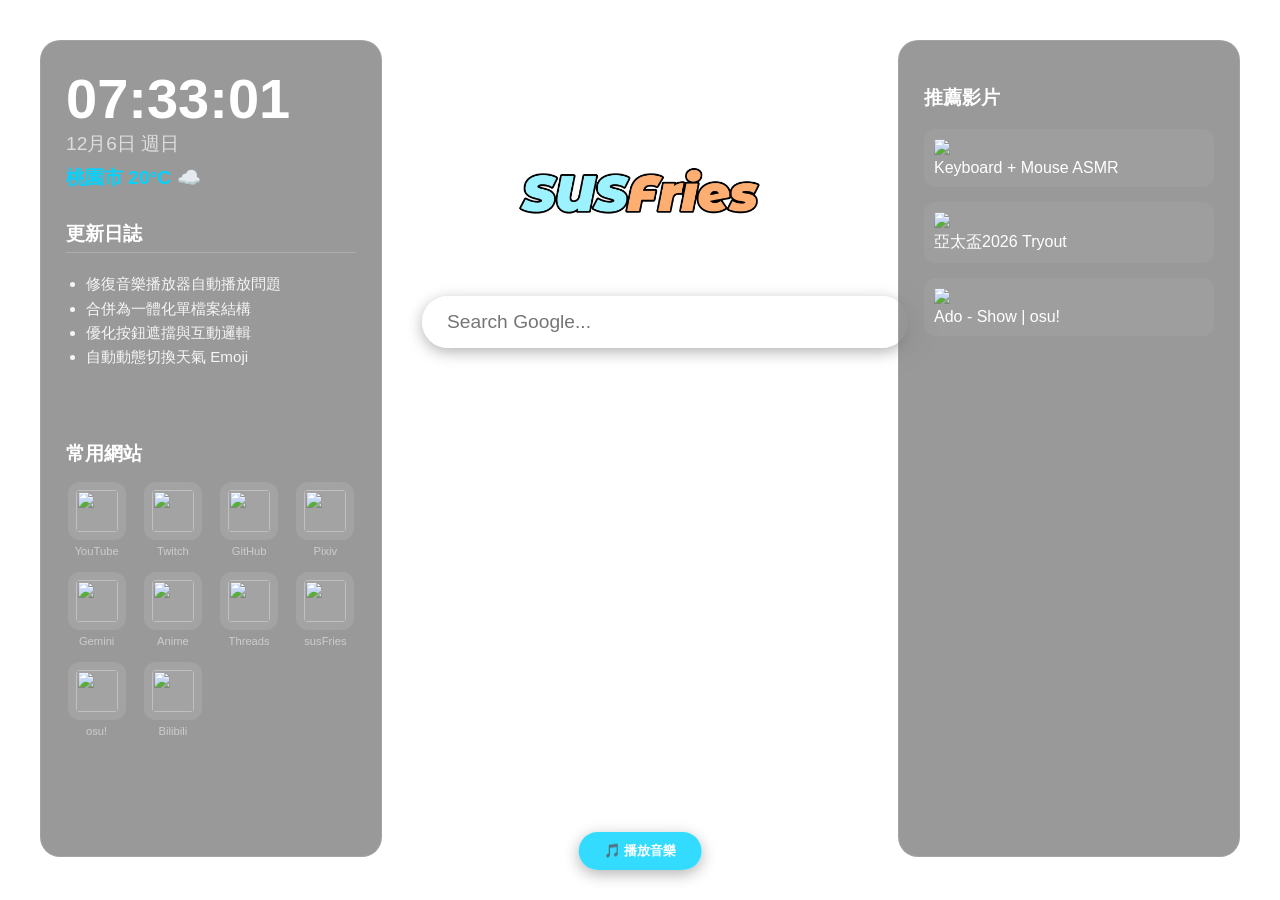
==== commit 1471b300: "Update susTab.html" ====
--- a/susTab.html
+++ b/susTab.html
@@ -24,15 +24,8 @@
     .quick-links { flex-grow: 1; overflow-y: auto; }
     .quick-links h3 { font-size: 1.2rem; margin-bottom: 15px; }
     .links-grid { display: grid; grid-template-columns: repeat(4, 1fr); gap: 15px; }
-    .link-item { 
-        display: flex; flex-direction: column; align-items: center; 
-        text-decoration: none; transition: 0.3s; 
-    }
-    .link-icon { 
-        width: 42px; height: 42px; background: rgba(255,255,255,0.1); 
-        padding: 8px; border-radius: 12px; margin-bottom: 5px; 
-        transition: 0.3s; object-fit: contain;
-    }
+    .link-item { display: flex; flex-direction: column; align-items: center; text-decoration: none; transition: 0.3s; }
+    .link-icon { width: 42px; height: 42px; background: rgba(255,255,255,0.1); padding: 8px; border-radius: 12px; margin-bottom: 5px; transition: 0.3s; object-fit: contain; }
     .link-item span { font-size: 0.7rem; color: #ccc; max-width: 60px; overflow: hidden; text-overflow: ellipsis; white-space: nowrap; }
     .link-item:hover .link-icon { background: rgba(0, 212, 255, 0.3); transform: translateY(-5px); box-shadow: 0 5px 15px rgba(0,212,255,0.3); }
 
@@ -41,36 +34,32 @@
     .search-logo { width: 260px; margin-bottom: 30px; filter: drop-shadow(0 0 12px rgba(255, 255, 255, 0.5)); }
     .custom-search-input { width: 100%; max-width: 620px; padding: 15px 25px; font-size: 1.2rem; border: none; border-radius: 30px; background: rgba(255, 255, 255, 0.9); outline: none; box-shadow: 0 4px 15px rgba(0, 0, 0, 0.3); }
 
-    /* --- 音樂播放器 (滑入式) --- */
+    /* --- 音樂播放器 (滑入式修正版) --- */
     #music-bar {
-        position: fixed; bottom: -80px; left: 50%; transform: translateX(-50%);
-        width: 500px; height: 70px; background: rgba(0,0,0,0.8); 
-        backdrop-filter: blur(15px); border: 1px solid rgba(255,255,255,0.1);
-        border-radius: 35px 35px 0 0; display: flex; align-items: center; 
-        padding: 0 30px; transition: 0.5s ease-in-out; z-index: 99;
+        position: fixed; bottom: -100px; left: 50%; transform: translateX(-50%);
+        width: 500px; height: 80px; background: rgba(15, 15, 15, 0.95); 
+        backdrop-filter: blur(20px); border: 1px solid rgba(255,255,255,0.1);
+        border-radius: 40px 40px 0 0; display: flex; align-items: center; 
+        padding: 0 35px; transition: 0.5s cubic-bezier(0.175, 0.885, 0.32, 1.275); z-index: 1000;
     }
     #music-bar.active { bottom: 0; }
     .music-btn-toggle {
-        position: fixed; bottom: 20px; left: 50%; transform: translateX(-50%);
-        background: rgba(0, 212, 255, 0.6); border: none; color: white;
-        padding: 8px 20px; border-radius: 20px; cursor: pointer; z-index: 98;
-        font-weight: bold; transition: 0.3s;
+        position: fixed; bottom: 30px; left: 50%; transform: translateX(-50%);
+        background: rgba(0, 212, 255, 0.8); border: none; color: white;
+        padding: 10px 25px; border-radius: 25px; cursor: pointer; z-index: 1001;
+        font-weight: bold; transition: 0.3s; box-shadow: 0 4px 15px rgba(0,0,0,0.3);
     }
-    .music-btn-toggle:hover { background: #00d4ff; box-shadow: 0 0 15px #00d4ff; }
     
     .music-info { flex: 1; margin-right: 15px; }
-    .music-title { font-size: 0.9rem; white-space: nowrap; overflow: hidden; text-overflow: ellipsis; }
+    .music-title { font-size: 0.9rem; white-space: nowrap; overflow: hidden; text-overflow: ellipsis; color: #00d4ff; }
     .music-controls button { background: none; border: none; color: white; font-size: 1.5rem; cursor: pointer; margin: 0 10px; transition: 0.3s; }
-    .music-controls button:hover { color: #00d4ff; }
-    
-    /* 隱藏 YouTube 影片區塊但保持 API 運作 */
-    #yt-audio-player { position: absolute; left: -9999px; top: -9999px; pointer-events: none; }
-
-    /* --- 其他功能元件 --- */
-    .video-item { padding: 10px; margin-bottom: 15px; background: rgba(255, 255, 255, 0.05); border-radius: 12px; cursor: pointer; transition: 0.3s; }
-    .video-item:hover { background: rgba(255, 255, 255, 0.15); }
-    .video-item img { width: 100%; border-radius: 8px; margin-bottom: 8px; }
-    #video-modal { display: none; position: fixed; top: 0; left: 0; width: 100%; height: 100%; background: rgba(0,0,0,0.95); z-index: 100; justify-content: center; align-items: center; }
+    .music-controls button:hover { color: #00d4ff; transform: scale(1.1); }
+    
+    #yt-audio-player { position: absolute; left: -9999px; }
+
+    /* --- 影片彈窗 --- */
+    .video-item { padding: 10px; margin-bottom: 15px; background: rgba(255, 255, 255, 0.05); border-radius: 12px; cursor: pointer; }
+    #video-modal { display: none; position: fixed; top: 0; left: 0; width: 100%; height: 100%; background: rgba(0,0,0,0.95); z-index: 1100; justify-content: center; align-items: center; }
     .modal-content { position: relative; width: 85%; max-width: 1000px; aspect-ratio: 16/9; }
     ::-webkit-scrollbar { width: 5px; }
     ::-webkit-scrollbar-thumb { background: rgba(255,255,255,0.3); border-radius: 10px; }
@@ -89,17 +78,16 @@
             <div class="changelog">
                 <h3>更新日誌</h3>
                 <ul>
-                    <li>圖標化常用網站捷徑</li>
+                    <li>修復音樂播放器自動播放問題</li>
+                    <li>合併為一體化單檔案結構</li>
+                    <li>優化按鈕遮擋與互動邏輯</li>
                     <li>自動動態切換天氣 Emoji</li>
-                    <li>新增底部隱藏式音樂播放器</li>
-                    <li>優化側邊欄捲動空間</li>
                 </ul>
             </div>
 
             <div class="quick-links">
                 <h3>常用網站</h3>
-                <div class="links-grid" id="links-grid">
-                    </div>
+                <div class="links-grid" id="links-grid"></div>
             </div>
         </div>
 
@@ -132,11 +120,11 @@
     <button class="music-btn-toggle" onclick="toggleMusicBar()">🎵 播放音樂</button>
     <div id="music-bar">
         <div class="music-info">
-            <div class="music-title" id="music-title">正在加載音樂...</div>
+            <div class="music-title" id="music-title">播放器載入中...</div>
         </div>
         <div class="music-controls">
-            <button onclick="player.playVideo()">▶</button>
-            <button onclick="player.pauseVideo()">⏸</button>
+            <button onclick="playMusic()">▶</button>
+            <button onclick="pauseMusic()">⏸</button>
             <button onclick="nextMusic()">⏭</button>
         </div>
         <div id="yt-audio-player"></div>
@@ -159,7 +147,7 @@
         }
         setInterval(updateTime, 1000); updateTime();
 
-        // --- 2. 常用網站 (自動圖示化) ---
+        // --- 2. 常用網站 ---
         const myLinks = [
             { name: 'YouTube', url: 'https://www.youtube.com' },
             { name: 'Twitch', url: 'https://www.twitch.tv' },
@@ -172,68 +160,76 @@
             { name: 'osu!', url: 'https://osu.ppy.sh' },
             { name: 'Bilibili', url: 'https://www.bilibili.com' }
         ];
-
         const linksGrid = document.getElementById('links-grid');
         myLinks.forEach(link => {
-            const iconUrl = `https://www.google.com/s2/favicons?sz=64&domain=${new URL(link.url).hostname}`;
-            linksGrid.innerHTML += `
-                <a href="${link.url}" class="link-item" target="_blank">
-                    <img src="${iconUrl}" class="link-icon">
-                    <span>${link.name}</span>
-                </a>`;
+            const domain = new URL(link.url).hostname;
+            const iconUrl = `https://www.google.com/s2/favicons?sz=64&domain=${domain}`;
+            linksGrid.innerHTML += `<a href="${link.url}" class="link-item" target="_blank"><img src="${iconUrl}" class="link-icon"><span>${link.name}</span></a>`;
         });
 
-        // --- 3. 自動天氣圖示 ---
+        // --- 3. 天氣 ---
         async function getRealTimeWeather() {
             try {
                 const response = await fetch('https://www.7timer.info/bin/astro.php?lon=121.2&lat=24.9&ac=0&unit=metric&output=json');
                 const data = await response.json();
                 const temp = data.dataseries[0].temp2m;
-                const weatherType = data.dataseries[0].prec_type; // 降水類型
-                const sky = data.dataseries[0].cloudcover; // 雲量 (1-9)
-
-                let emoji = "☀️";
-                if (weatherType !== "none") emoji = "🌧️"; 
-                else if (sky > 5) emoji = "☁️";
-                else if (sky > 2) emoji = "⛅";
-
+                const sky = data.dataseries[0].cloudcover;
+                let emoji = sky > 5 ? "☁️" : (sky > 2 ? "⛅" : "☀️");
                 document.getElementById('weather').innerText = `桃園市 ${temp}°C ${emoji}`;
-            } catch (error) {
-                document.getElementById('weather').innerText = "桃園市 20°C ☁️";
-            }
+            } catch (e) { document.getElementById('weather').innerText = "桃園市 20°C ☁️"; }
         }
         getRealTimeWeather();
 
-        // --- 4. 隱藏式音樂播放器邏輯 ---
+        // --- 4. 音樂播放器核心 (修正版) ---
         let player;
-        const playlist = ['TMNJe4s9hRY', 'hK82hfN_ymQ', 'WgqaVtnX8I0', 'hP9os_Na-eg', '_J_hTrOT8LA']; // 放入你想聽的 YT 影片 ID
+        let playerReady = false;
+        const playlist = ['C-CYwNz3z8w', '8Cm-7oCq9HA', 'BI9Ue6JwJic', 'OSeSYGiDf9w', 'kqj7b59D85Y'];
         let currentTrack = 0;
 
+        // API 自動呼叫
         function onYouTubeIframeAPIReady() {
             player = new YT.Player('yt-audio-player', {
                 height: '0', width: '0',
                 videoId: playlist[currentTrack],
-                playerVars: { 'autoplay': 1, 'controls': 0, 'disablekb': 1 },
+                playerVars: { 'autoplay': 0, 'controls': 0, 'disablekb': 1 },
                 events: {
                     'onReady': (e) => { 
-                        e.target.setVolume(50); 
-                        document.getElementById('music-title').innerText = "正在播放: BGM";
+                        playerReady = true;
+                        e.target.setVolume(50);
+                        document.getElementById('music-title').innerText = "播放器就緒";
                     },
                     'onStateChange': (e) => { if(e.data === YT.PlayerState.ENDED) nextMusic(); }
                 }
             });
         }
 
+        function playMusic() {
+            if (playerReady) {
+                player.playVideo();
+                document.getElementById('music-title').innerText = "BGM 播放中...";
+            }
+        }
+        function pauseMusic() { if (playerReady) player.pauseVideo(); }
         function nextMusic() {
-            currentTrack = (currentTrack + 1) % playlist.length;
-            player.loadVideoById(playlist[currentTrack]);
+            if (playerReady) {
+                currentTrack = (currentTrack + 1) % playlist.length;
+                player.loadVideoById(playlist[currentTrack]);
+            }
         }
 
         function toggleMusicBar() {
             const bar = document.getElementById('music-bar');
+            const btn = document.querySelector('.music-btn-toggle');
             bar.classList.toggle('active');
-            const btn = document.querySelector('.music-btn-toggle');
-            btn.innerText = bar.classList.contains('active') ? "❌ 關閉面板" : "🎵 播放音樂";
+            
+            if (bar.classList.contains('active')) {
+                btn.innerText = "❌ 關閉面板";
+                btn.style.bottom = "90px"; 
+                playMusic(); // 使用者主動點擊按鈕，此時呼叫播放 100% 成功
+            } else {
+                btn.innerText = "🎵 播放音樂";
+                btn.style.bottom = "30px";
+            }
         }
 
         // --- 5. 影片彈窗 ---
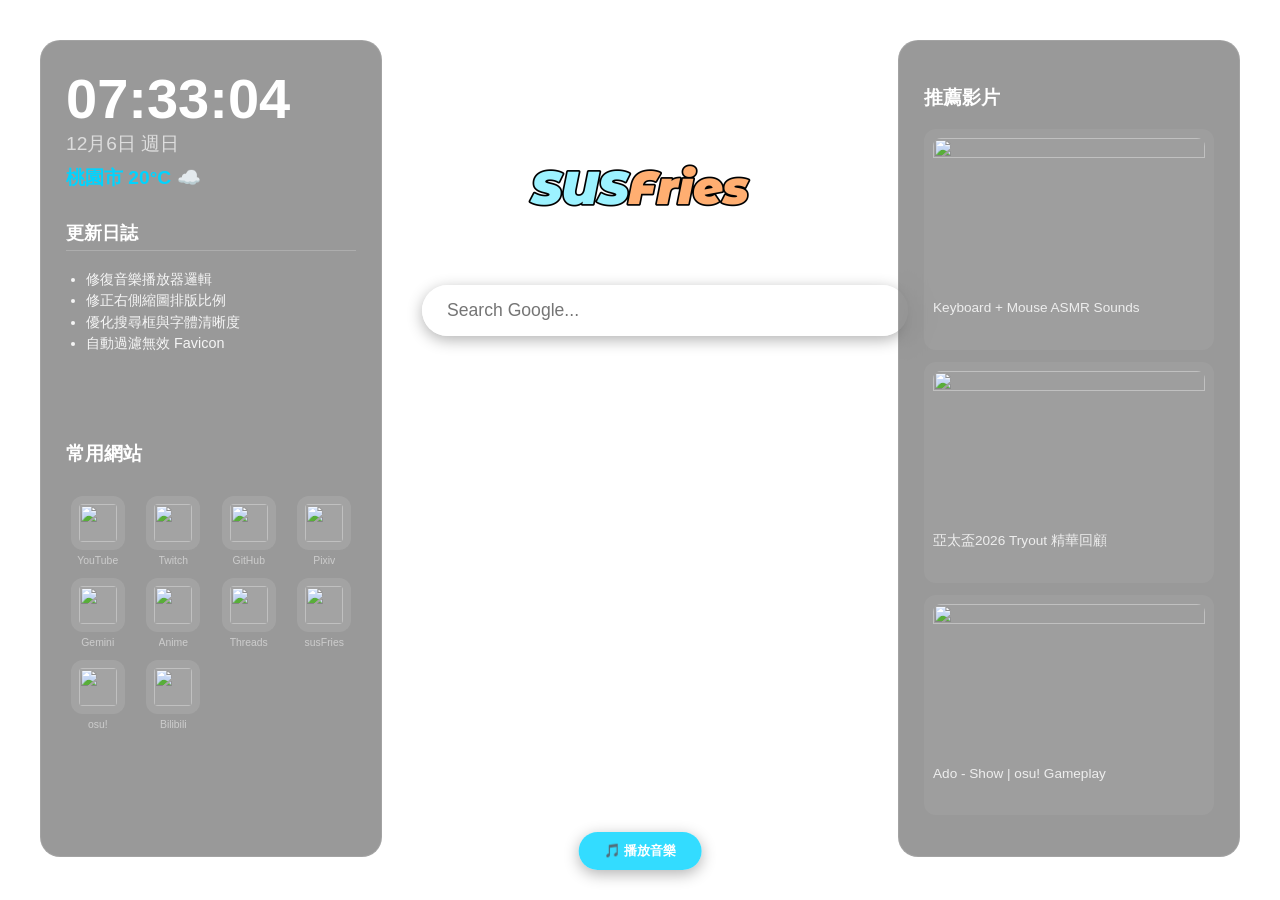
==== commit 52233f75: "Update susTab.html" ====
--- a/susTab.html
+++ b/susTab.html
@@ -5,7 +5,7 @@
     <meta name="viewport" content="width=device-width, initial-scale=1.0">
     <title>sus Tab</title>
 <style>
-    /* --- 核心佈局與背景 --- */
+    /* --- 核心佈局 --- */
     body, html { margin: 0; padding: 0; height: 100%; color: white; font-family: "Microsoft JhengHei", sans-serif; overflow: hidden; }
     #bg-video { position: fixed; right: 0; bottom: 0; min-width: 100%; min-height: 100%; z-index: -1; object-fit: cover; filter: brightness(0.65); top: 0px; }
     .main-container { display: flex; justify-content: space-between; align-items: flex-start; height: 100vh; padding: 30px 40px; box-sizing: border-box; }
@@ -17,30 +17,36 @@
     #weather { font-size: 1.2rem; color: #00d4ff; margin-bottom: 25px; font-weight: bold; }
     
     .changelog { height: 25%; overflow-y: auto; margin-bottom: 15px; }
-    .changelog h3 { font-size: 1.2rem; margin-top: 5px; border-bottom: 1px solid rgba(255,255,255,0.2); padding-bottom: 5px; }
-    .changelog ul { padding-left: 20px; font-size: 0.95rem; line-height: 1.6; color: rgba(255,255,255,0.9); }
-
-    /* --- 常用網站 (圖示化) --- */
+    .changelog h3 { font-size: 1.1rem; margin-top: 5px; border-bottom: 1px solid rgba(255,255,255,0.2); padding-bottom: 5px; }
+    .changelog ul { padding-left: 20px; font-size: 0.9rem; line-height: 1.5; color: rgba(255,255,255,0.9); margin: 10px 0; }
+
+    /* --- 常用網站 --- */
     .quick-links { flex-grow: 1; overflow-y: auto; }
-    .quick-links h3 { font-size: 1.2rem; margin-bottom: 15px; }
-    .links-grid { display: grid; grid-template-columns: repeat(4, 1fr); gap: 15px; }
+    .links-grid { display: grid; grid-template-columns: repeat(4, 1fr); gap: 12px; padding-top: 10px; }
     .link-item { display: flex; flex-direction: column; align-items: center; text-decoration: none; transition: 0.3s; }
-    .link-icon { width: 42px; height: 42px; background: rgba(255,255,255,0.1); padding: 8px; border-radius: 12px; margin-bottom: 5px; transition: 0.3s; object-fit: contain; }
-    .link-item span { font-size: 0.7rem; color: #ccc; max-width: 60px; overflow: hidden; text-overflow: ellipsis; white-space: nowrap; }
-    .link-item:hover .link-icon { background: rgba(0, 212, 255, 0.3); transform: translateY(-5px); box-shadow: 0 5px 15px rgba(0,212,255,0.3); }
-
-    /* --- 中間搜尋區 --- */
+    .link-icon { width: 38px; height: 38px; background: rgba(255,255,255,0.1); padding: 8px; border-radius: 12px; margin-bottom: 5px; object-fit: contain; transition: 0.3s; }
+    .link-item span { font-size: 0.65rem; color: #ccc; max-width: 55px; overflow: hidden; text-overflow: ellipsis; white-space: nowrap; }
+    .link-item:hover .link-icon { background: rgba(0, 212, 255, 0.3); transform: translateY(-3px); }
+
+    /* --- 中間搜尋 --- */
     .center-panel { flex: 1; display: flex; flex-direction: column; align-items: center; margin: 0 40px; padding-top: 10vh; }
-    .search-logo { width: 260px; margin-bottom: 30px; filter: drop-shadow(0 0 12px rgba(255, 255, 255, 0.5)); }
-    .custom-search-input { width: 100%; max-width: 620px; padding: 15px 25px; font-size: 1.2rem; border: none; border-radius: 30px; background: rgba(255, 255, 255, 0.9); outline: none; box-shadow: 0 4px 15px rgba(0, 0, 0, 0.3); }
-
-    /* --- 音樂播放器 (滑入式修正版) --- */
+    .search-logo { width: 240px; margin-bottom: 30px; filter: drop-shadow(0 0 12px rgba(255, 255, 255, 0.5)); }
+    .custom-search-input { width: 100%; max-width: 600px; padding: 15px 25px; font-size: 1.1rem; border: none; border-radius: 30px; background: rgba(255, 255, 255, 0.95); outline: none; box-shadow: 0 4px 15px rgba(0, 0, 0, 0.3); color: #333; }
+
+    /* --- 推薦影片 (修正歪掉問題) --- */
+    .video-list-container { flex-grow: 1; overflow-y: auto; }
+    .video-item { padding: 8px; margin-bottom: 12px; background: rgba(255, 255, 255, 0.05); border-radius: 12px; cursor: pointer; transition: 0.3s; border: 1px solid transparent; }
+    .video-item:hover { background: rgba(255, 255, 255, 0.1); border-color: rgba(0, 212, 255, 0.3); }
+    .video-item img { width: 100%; border-radius: 8px; aspect-ratio: 16/9; object-fit: cover; display: block; margin-bottom: 8px; }
+    .video-title { font-size: 0.85rem; line-height: 1.3; color: #eee; height: 2.6rem; overflow: hidden; display: -webkit-box; -webkit-line-clamp: 2; -webkit-box-orient: vertical; }
+
+    /* --- 音樂播放器 --- */
     #music-bar {
         position: fixed; bottom: -100px; left: 50%; transform: translateX(-50%);
-        width: 500px; height: 80px; background: rgba(15, 15, 15, 0.95); 
+        width: 520px; height: 80px; background: rgba(15, 15, 15, 0.95); 
         backdrop-filter: blur(20px); border: 1px solid rgba(255,255,255,0.1);
         border-radius: 40px 40px 0 0; display: flex; align-items: center; 
-        padding: 0 35px; transition: 0.5s cubic-bezier(0.175, 0.885, 0.32, 1.275); z-index: 1000;
+        padding: 0 30px; transition: 0.5s cubic-bezier(0.175, 0.885, 0.32, 1.275); z-index: 1000;
     }
     #music-bar.active { bottom: 0; }
     .music-btn-toggle {
@@ -49,20 +55,18 @@
         padding: 10px 25px; border-radius: 25px; cursor: pointer; z-index: 1001;
         font-weight: bold; transition: 0.3s; box-shadow: 0 4px 15px rgba(0,0,0,0.3);
     }
-    
-    .music-info { flex: 1; margin-right: 15px; }
-    .music-title { font-size: 0.9rem; white-space: nowrap; overflow: hidden; text-overflow: ellipsis; color: #00d4ff; }
-    .music-controls button { background: none; border: none; color: white; font-size: 1.5rem; cursor: pointer; margin: 0 10px; transition: 0.3s; }
+    .music-info { flex: 1; overflow: hidden; margin-right: 15px; }
+    .music-title { font-size: 0.9rem; color: #00d4ff; white-space: nowrap; overflow: hidden; text-overflow: ellipsis; }
+    .music-controls button { background: none; border: none; color: white; font-size: 1.4rem; cursor: pointer; margin: 0 8px; transition: 0.2s; }
     .music-controls button:hover { color: #00d4ff; transform: scale(1.1); }
     
     #yt-audio-player { position: absolute; left: -9999px; }
 
-    /* --- 影片彈窗 --- */
-    .video-item { padding: 10px; margin-bottom: 15px; background: rgba(255, 255, 255, 0.05); border-radius: 12px; cursor: pointer; }
-    #video-modal { display: none; position: fixed; top: 0; left: 0; width: 100%; height: 100%; background: rgba(0,0,0,0.95); z-index: 1100; justify-content: center; align-items: center; }
-    .modal-content { position: relative; width: 85%; max-width: 1000px; aspect-ratio: 16/9; }
-    ::-webkit-scrollbar { width: 5px; }
-    ::-webkit-scrollbar-thumb { background: rgba(255,255,255,0.3); border-radius: 10px; }
+    /* --- 彈窗 --- */
+    #video-modal { display: none; position: fixed; top: 0; left: 0; width: 100%; height: 100%; background: rgba(0,0,0,0.9); z-index: 2000; justify-content: center; align-items: center; }
+    .modal-content { position: relative; width: 80%; max-width: 900px; aspect-ratio: 16/9; }
+    ::-webkit-scrollbar { width: 4px; }
+    ::-webkit-scrollbar-thumb { background: rgba(255,255,255,0.2); border-radius: 10px; }
 </style>
 </head>
 <body>
@@ -73,15 +77,15 @@
         <div class="side-panel">
             <div id="clock">00:00:00</div>
             <div id="date">載入中...</div>
-            <div id="weather">正在獲取氣溫...</div>
+            <div id="weather">正在獲取...</div>
             
             <div class="changelog">
                 <h3>更新日誌</h3>
                 <ul>
-                    <li>修復音樂播放器自動播放問題</li>
-                    <li>合併為一體化單檔案結構</li>
-                    <li>優化按鈕遮擋與互動邏輯</li>
-                    <li>自動動態切換天氣 Emoji</li>
+                    <li>修復音樂播放器邏輯</li>
+                    <li>修正右側縮圖排版比例</li>
+                    <li>優化搜尋框與字體清晰度</li>
+                    <li>自動過濾無效 Favicon</li>
                 </ul>
             </div>
 
@@ -93,7 +97,7 @@
 
         <div class="center-panel">
             <img src="images/susFries.png" alt="Logo" class="search-logo">
-            <form action="https://www.google.com/search" method="GET" style="width:100%; max-width:620px;">
+            <form action="https://www.google.com/search" method="GET" style="width:100%; max-width:600px;">
                 <input type="text" name="q" class="custom-search-input" placeholder="Search Google..." autocomplete="off">
             </form>
         </div>
@@ -103,15 +107,15 @@
             <div class="video-list-container">
                 <div class="video-item" onclick="playVideo('OTVPmjPKafw')">
                     <img src="https://img.youtube.com/vi/OTVPmjPKafw/mqdefault.jpg">
-                    <div class="video-title">Keyboard + Mouse ASMR</div>
+                    <div class="video-title">Keyboard + Mouse ASMR Sounds</div>
                 </div>
                 <div class="video-item" onclick="playVideo('3MTOKXjfdBU')">
                     <img src="https://img.youtube.com/vi/3MTOKXjfdBU/mqdefault.jpg">
-                    <div class="video-title">亞太盃2026 Tryout</div>
+                    <div class="video-title">亞太盃2026 Tryout 精華回顧</div>
                 </div>
                 <div class="video-item" onclick="playVideo('BlQPjLFcwDM')">
                     <img src="https://img.youtube.com/vi/BlQPjLFcwDM/mqdefault.jpg">
-                    <div class="video-title">Ado - Show | osu!</div>
+                    <div class="video-title">Ado - Show | osu! Gameplay</div>
                 </div>
             </div>
         </div>
@@ -119,9 +123,7 @@
 
     <button class="music-btn-toggle" onclick="toggleMusicBar()">🎵 播放音樂</button>
     <div id="music-bar">
-        <div class="music-info">
-            <div class="music-title" id="music-title">播放器載入中...</div>
-        </div>
+        <div class="music-info"><div class="music-title" id="music-title">播放器載入中...</div></div>
         <div class="music-controls">
             <button onclick="playMusic()">▶</button>
             <button onclick="pauseMusic()">⏸</button>
@@ -139,7 +141,6 @@
     <script src="https://www.youtube.com/iframe_api"></script>
 
     <script>
-        // --- 1. 時間功能 ---
         function updateTime() {
             const now = new Date();
             document.getElementById('clock').innerText = now.toLocaleTimeString('zh-TW', { hour12: false });
@@ -147,7 +148,6 @@
         }
         setInterval(updateTime, 1000); updateTime();
 
-        // --- 2. 常用網站 ---
         const myLinks = [
             { name: 'YouTube', url: 'https://www.youtube.com' },
             { name: 'Twitch', url: 'https://www.twitch.tv' },
@@ -163,11 +163,9 @@
         const linksGrid = document.getElementById('links-grid');
         myLinks.forEach(link => {
             const domain = new URL(link.url).hostname;
-            const iconUrl = `https://www.google.com/s2/favicons?sz=64&domain=${domain}`;
-            linksGrid.innerHTML += `<a href="${link.url}" class="link-item" target="_blank"><img src="${iconUrl}" class="link-icon"><span>${link.name}</span></a>`;
+            linksGrid.innerHTML += `<a href="${link.url}" class="link-item" target="_blank"><img src="https://www.google.com/s2/favicons?sz=64&domain=${domain}" class="link-icon"><span>${link.name}</span></a>`;
         });
 
-        // --- 3. 天氣 ---
         async function getRealTimeWeather() {
             try {
                 const response = await fetch('https://www.7timer.info/bin/astro.php?lon=121.2&lat=24.9&ac=0&unit=metric&output=json');
@@ -180,67 +178,41 @@
         }
         getRealTimeWeather();
 
-        // --- 4. 音樂播放器核心 (修正版) ---
-        let player;
-        let playerReady = false;
+        let player, playerReady = false;
         const playlist = ['C-CYwNz3z8w', '8Cm-7oCq9HA', 'BI9Ue6JwJic', 'OSeSYGiDf9w', 'kqj7b59D85Y'];
         let currentTrack = 0;
 
-        // API 自動呼叫
         function onYouTubeIframeAPIReady() {
             player = new YT.Player('yt-audio-player', {
-                height: '0', width: '0',
-                videoId: playlist[currentTrack],
-                playerVars: { 'autoplay': 0, 'controls': 0, 'disablekb': 1 },
+                height: '0', width: '0', videoId: playlist[currentTrack],
+                playerVars: { 'autoplay': 0, 'controls': 0 },
                 events: {
-                    'onReady': (e) => { 
-                        playerReady = true;
-                        e.target.setVolume(50);
-                        document.getElementById('music-title').innerText = "播放器就緒";
-                    },
+                    'onReady': (e) => { playerReady = true; e.target.setVolume(50); document.getElementById('music-title').innerText = "播放器就緒"; },
                     'onStateChange': (e) => { if(e.data === YT.PlayerState.ENDED) nextMusic(); }
                 }
             });
         }
 
-        function playMusic() {
-            if (playerReady) {
-                player.playVideo();
-                document.getElementById('music-title').innerText = "BGM 播放中...";
-            }
-        }
-        function pauseMusic() { if (playerReady) player.pauseVideo(); }
-        function nextMusic() {
-            if (playerReady) {
-                currentTrack = (currentTrack + 1) % playlist.length;
-                player.loadVideoById(playlist[currentTrack]);
-            }
-        }
+        function playMusic() { if(playerReady) { player.playVideo(); document.getElementById('music-title').innerText = "BGM 播放中..."; } }
+        function pauseMusic() { if(playerReady) player.pauseVideo(); }
+        function nextMusic() { if(playerReady) { currentTrack = (currentTrack + 1) % playlist.length; player.loadVideoById(playlist[currentTrack]); } }
 
         function toggleMusicBar() {
             const bar = document.getElementById('music-bar');
             const btn = document.querySelector('.music-btn-toggle');
             bar.classList.toggle('active');
-            
             if (bar.classList.contains('active')) {
-                btn.innerText = "❌ 關閉面板";
-                btn.style.bottom = "90px"; 
-                playMusic(); // 使用者主動點擊按鈕，此時呼叫播放 100% 成功
+                btn.innerText = "❌ 關閉面板"; btn.style.bottom = "90px"; playMusic();
             } else {
-                btn.innerText = "🎵 播放音樂";
-                btn.style.bottom = "30px";
+                btn.innerText = "🎵 播放音樂"; btn.style.bottom = "30px";
             }
         }
 
-        // --- 5. 影片彈窗 ---
         function playVideo(id) {
             document.getElementById('video-player').src = `https://www.youtube.com/embed/${id}?autoplay=1`;
             document.getElementById('video-modal').style.display = 'flex';
         }
-        function closeVideo() {
-            document.getElementById('video-modal').style.display = 'none';
-            document.getElementById('video-player').src = '';
-        }
+        function closeVideo() { document.getElementById('video-modal').style.display = 'none'; document.getElementById('video-player').src = ''; }
     </script>
 </body>
 </html>
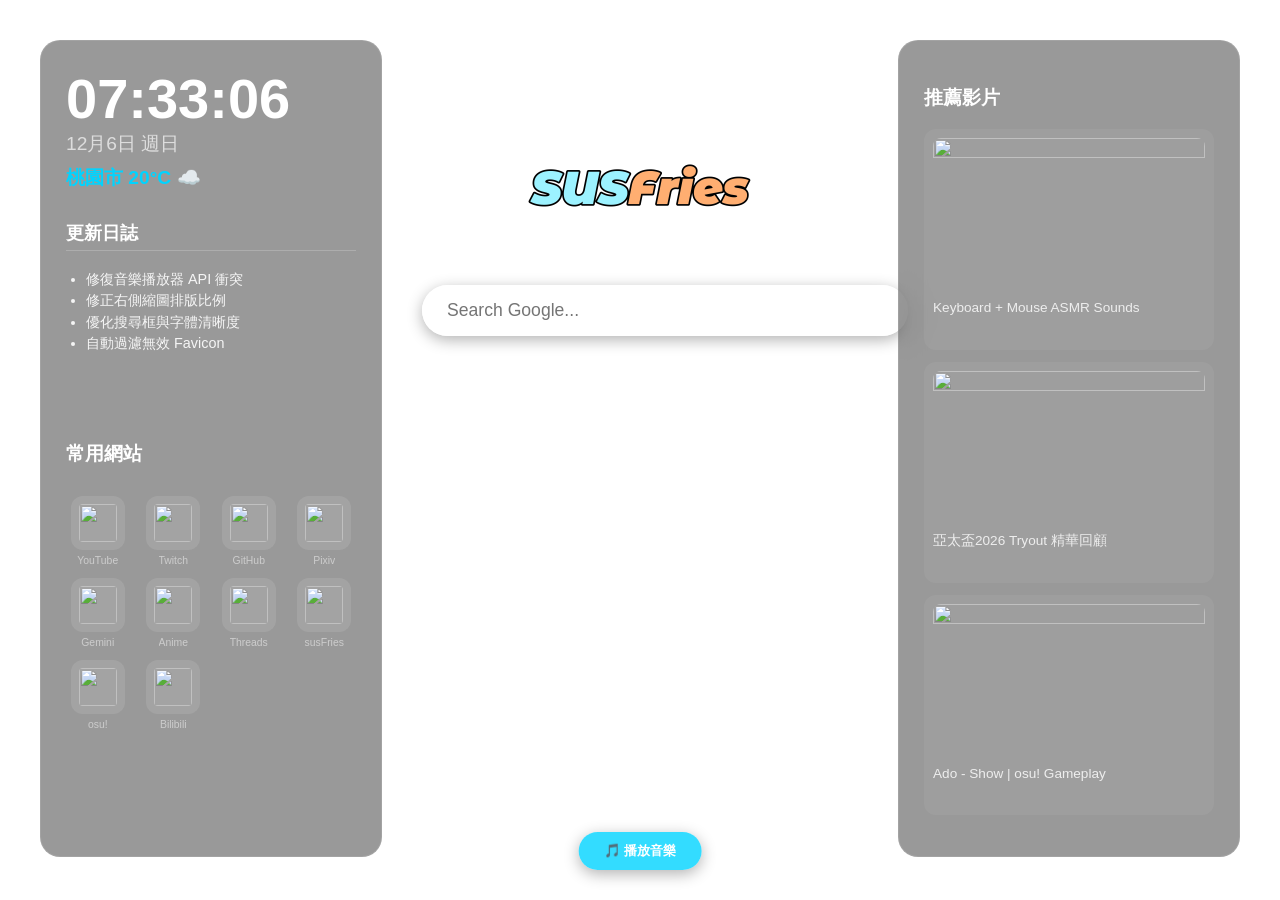
==== commit b16d0c43: "Update susTab.html" ====
--- a/susTab.html
+++ b/susTab.html
@@ -33,7 +33,7 @@
     .search-logo { width: 240px; margin-bottom: 30px; filter: drop-shadow(0 0 12px rgba(255, 255, 255, 0.5)); }
     .custom-search-input { width: 100%; max-width: 600px; padding: 15px 25px; font-size: 1.1rem; border: none; border-radius: 30px; background: rgba(255, 255, 255, 0.95); outline: none; box-shadow: 0 4px 15px rgba(0, 0, 0, 0.3); color: #333; }
 
-    /* --- 推薦影片 (修正歪掉問題) --- */
+    /* --- 推薦影片 --- */
     .video-list-container { flex-grow: 1; overflow-y: auto; }
     .video-item { padding: 8px; margin-bottom: 12px; background: rgba(255, 255, 255, 0.05); border-radius: 12px; cursor: pointer; transition: 0.3s; border: 1px solid transparent; }
     .video-item:hover { background: rgba(255, 255, 255, 0.1); border-color: rgba(0, 212, 255, 0.3); }
@@ -65,8 +65,6 @@
     /* --- 彈窗 --- */
     #video-modal { display: none; position: fixed; top: 0; left: 0; width: 100%; height: 100%; background: rgba(0,0,0,0.9); z-index: 2000; justify-content: center; align-items: center; }
     .modal-content { position: relative; width: 80%; max-width: 900px; aspect-ratio: 16/9; }
-    ::-webkit-scrollbar { width: 4px; }
-    ::-webkit-scrollbar-thumb { background: rgba(255,255,255,0.2); border-radius: 10px; }
 </style>
 </head>
 <body>
@@ -82,7 +80,7 @@
             <div class="changelog">
                 <h3>更新日誌</h3>
                 <ul>
-                    <li>修復音樂播放器邏輯</li>
+                    <li>修復音樂播放器 API 衝突</li>
                     <li>修正右側縮圖排版比例</li>
                     <li>優化搜尋框與字體清晰度</li>
                     <li>自動過濾無效 Favicon</li>
@@ -141,6 +139,7 @@
     <script src="https://www.youtube.com/iframe_api"></script>
 
     <script>
+        // --- 1. 時間 ---
         function updateTime() {
             const now = new Date();
             document.getElementById('clock').innerText = now.toLocaleTimeString('zh-TW', { hour12: false });
@@ -148,6 +147,7 @@
         }
         setInterval(updateTime, 1000); updateTime();
 
+        // --- 2. 常用網站 ---
         const myLinks = [
             { name: 'YouTube', url: 'https://www.youtube.com' },
             { name: 'Twitch', url: 'https://www.twitch.tv' },
@@ -166,6 +166,7 @@
             linksGrid.innerHTML += `<a href="${link.url}" class="link-item" target="_blank"><img src="https://www.google.com/s2/favicons?sz=64&domain=${domain}" class="link-icon"><span>${link.name}</span></a>`;
         });
 
+        // --- 3. 天氣 ---
         async function getRealTimeWeather() {
             try {
                 const response = await fetch('https://www.7timer.info/bin/astro.php?lon=121.2&lat=24.9&ac=0&unit=metric&output=json');
@@ -178,41 +179,64 @@
         }
         getRealTimeWeather();
 
+        // --- 4. 音樂播放器修復核心 ---
         let player, playerReady = false;
         const playlist = ['C-CYwNz3z8w', '8Cm-7oCq9HA', 'BI9Ue6JwJic', 'OSeSYGiDf9w', 'kqj7b59D85Y'];
         let currentTrack = 0;
 
-        function onYouTubeIframeAPIReady() {
+        // 這個函式必須在全域作用域，YouTube API 才能找到它
+        window.onYouTubeIframeAPIReady = function() {
             player = new YT.Player('yt-audio-player', {
-                height: '0', width: '0', videoId: playlist[currentTrack],
-                playerVars: { 'autoplay': 0, 'controls': 0 },
+                height: '0', width: '0', 
+                videoId: playlist[currentTrack],
+                playerVars: { 'autoplay': 0, 'controls': 0, 'enablejsapi': 1 },
                 events: {
-                    'onReady': (e) => { playerReady = true; e.target.setVolume(50); document.getElementById('music-title').innerText = "播放器就緒"; },
+                    'onReady': (e) => { 
+                        playerReady = true; 
+                        e.target.setVolume(50); 
+                        document.getElementById('music-title').innerText = "播放器就緒"; 
+                    },
                     'onStateChange': (e) => { if(e.data === YT.PlayerState.ENDED) nextMusic(); }
                 }
             });
-        }
-
-        function playMusic() { if(playerReady) { player.playVideo(); document.getElementById('music-title').innerText = "BGM 播放中..."; } }
-        function pauseMusic() { if(playerReady) player.pauseVideo(); }
-        function nextMusic() { if(playerReady) { currentTrack = (currentTrack + 1) % playlist.length; player.loadVideoById(playlist[currentTrack]); } }
+        };
+
+        function playMusic() { 
+            if(playerReady && player && typeof player.playVideo === 'function') { 
+                player.playVideo(); 
+                document.getElementById('music-title').innerText = "BGM 播放中..."; 
+            } 
+        }
+        function pauseMusic() { if(playerReady && player) player.pauseVideo(); }
+        function nextMusic() { 
+            if(playerReady && player) { 
+                currentTrack = (currentTrack + 1) % playlist.length; 
+                player.loadVideoById(playlist[currentTrack]); 
+            } 
+        }
 
         function toggleMusicBar() {
             const bar = document.getElementById('music-bar');
             const btn = document.querySelector('.music-btn-toggle');
             bar.classList.toggle('active');
             if (bar.classList.contains('active')) {
-                btn.innerText = "❌ 關閉面板"; btn.style.bottom = "90px"; playMusic();
+                btn.innerText = "❌ 關閉面板"; btn.style.bottom = "90px"; 
+                // 延遲一點點播放，確保 API 響應
+                setTimeout(playMusic, 100);
             } else {
                 btn.innerText = "🎵 播放音樂"; btn.style.bottom = "30px";
             }
         }
 
+        // --- 5. 影片彈窗 ---
         function playVideo(id) {
             document.getElementById('video-player').src = `https://www.youtube.com/embed/${id}?autoplay=1`;
             document.getElementById('video-modal').style.display = 'flex';
         }
-        function closeVideo() { document.getElementById('video-modal').style.display = 'none'; document.getElementById('video-player').src = ''; }
+        function closeVideo() { 
+            document.getElementById('video-modal').style.display = 'none'; 
+            document.getElementById('video-player').src = ''; 
+        }
     </script>
 </body>
 </html>
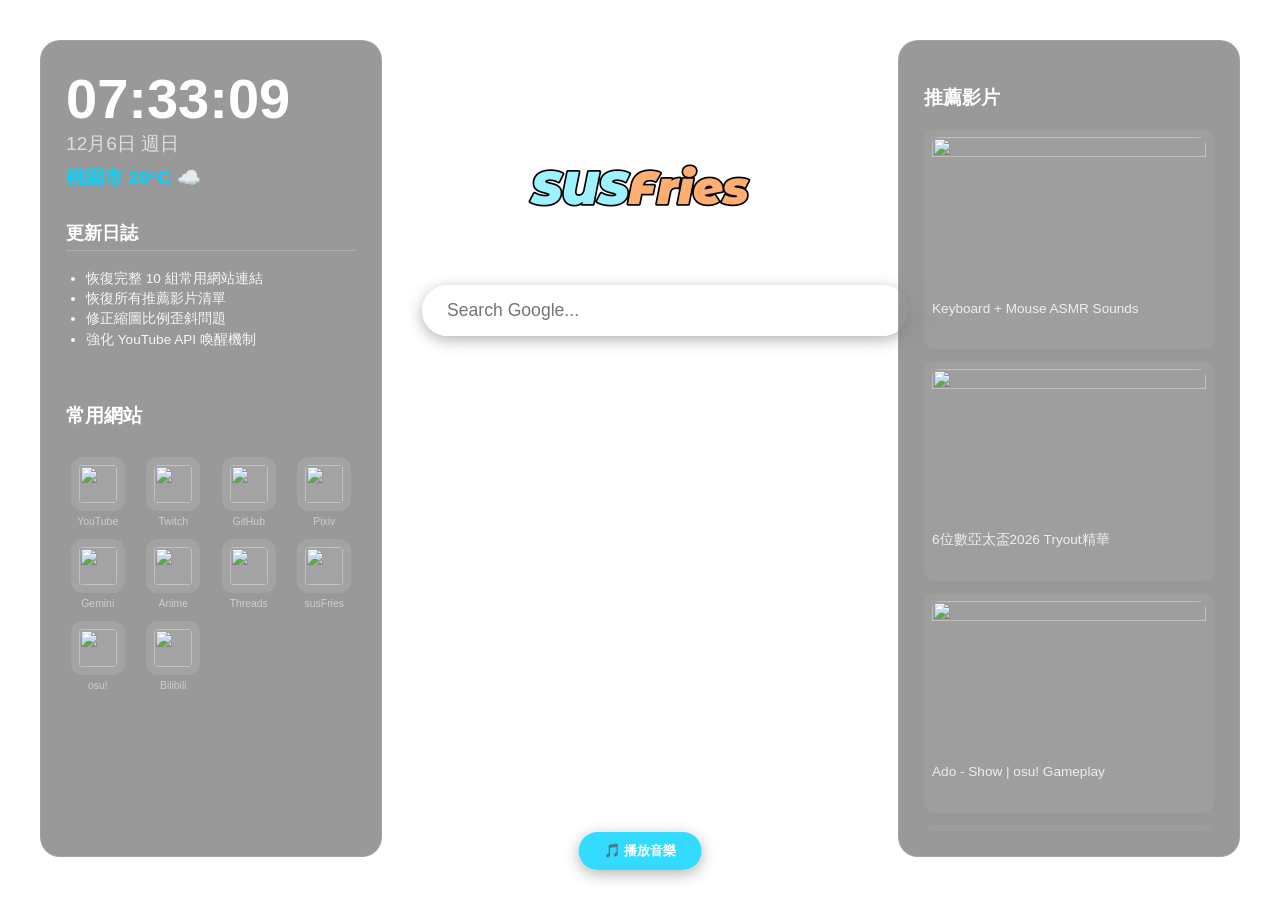
==== commit b2c9a8d9: "Update susTab.html" ====
--- a/susTab.html
+++ b/susTab.html
@@ -16,11 +16,11 @@
     #date { font-size: 1.2rem; color: #ddd; margin-bottom: 8px; }
     #weather { font-size: 1.2rem; color: #00d4ff; margin-bottom: 25px; font-weight: bold; }
     
-    .changelog { height: 25%; overflow-y: auto; margin-bottom: 15px; }
+    .changelog { height: 20%; overflow-y: auto; margin-bottom: 15px; }
     .changelog h3 { font-size: 1.1rem; margin-top: 5px; border-bottom: 1px solid rgba(255,255,255,0.2); padding-bottom: 5px; }
-    .changelog ul { padding-left: 20px; font-size: 0.9rem; line-height: 1.5; color: rgba(255,255,255,0.9); margin: 10px 0; }
-
-    /* --- 常用網站 --- */
+    .changelog ul { padding-left: 20px; font-size: 0.85rem; line-height: 1.5; color: rgba(255,255,255,0.9); margin: 8px 0; }
+
+    /* --- 常用網站 (恢復所有連結) --- */
     .quick-links { flex-grow: 1; overflow-y: auto; }
     .links-grid { display: grid; grid-template-columns: repeat(4, 1fr); gap: 12px; padding-top: 10px; }
     .link-item { display: flex; flex-direction: column; align-items: center; text-decoration: none; transition: 0.3s; }
@@ -33,10 +33,10 @@
     .search-logo { width: 240px; margin-bottom: 30px; filter: drop-shadow(0 0 12px rgba(255, 255, 255, 0.5)); }
     .custom-search-input { width: 100%; max-width: 600px; padding: 15px 25px; font-size: 1.1rem; border: none; border-radius: 30px; background: rgba(255, 255, 255, 0.95); outline: none; box-shadow: 0 4px 15px rgba(0, 0, 0, 0.3); color: #333; }
 
-    /* --- 推薦影片 --- */
+    /* --- 推薦影片 (修正縮圖與標題) --- */
     .video-list-container { flex-grow: 1; overflow-y: auto; }
-    .video-item { padding: 8px; margin-bottom: 12px; background: rgba(255, 255, 255, 0.05); border-radius: 12px; cursor: pointer; transition: 0.3s; border: 1px solid transparent; }
-    .video-item:hover { background: rgba(255, 255, 255, 0.1); border-color: rgba(0, 212, 255, 0.3); }
+    .video-item { padding: 8px; margin-bottom: 12px; background: rgba(255, 255, 255, 0.05); border-radius: 12px; cursor: pointer; transition: 0.3s; }
+    .video-item:hover { background: rgba(255, 255, 255, 0.1); }
     .video-item img { width: 100%; border-radius: 8px; aspect-ratio: 16/9; object-fit: cover; display: block; margin-bottom: 8px; }
     .video-title { font-size: 0.85rem; line-height: 1.3; color: #eee; height: 2.6rem; overflow: hidden; display: -webkit-box; -webkit-line-clamp: 2; -webkit-box-orient: vertical; }
 
@@ -57,14 +57,15 @@
     }
     .music-info { flex: 1; overflow: hidden; margin-right: 15px; }
     .music-title { font-size: 0.9rem; color: #00d4ff; white-space: nowrap; overflow: hidden; text-overflow: ellipsis; }
-    .music-controls button { background: none; border: none; color: white; font-size: 1.4rem; cursor: pointer; margin: 0 8px; transition: 0.2s; }
-    .music-controls button:hover { color: #00d4ff; transform: scale(1.1); }
+    .music-controls button { background: none; border: none; color: white; font-size: 1.4rem; cursor: pointer; margin: 0 8px; }
     
-    #yt-audio-player { position: absolute; left: -9999px; }
+    #yt-audio-player-container { position: absolute; left: -9999px; }
 
     /* --- 彈窗 --- */
     #video-modal { display: none; position: fixed; top: 0; left: 0; width: 100%; height: 100%; background: rgba(0,0,0,0.9); z-index: 2000; justify-content: center; align-items: center; }
     .modal-content { position: relative; width: 80%; max-width: 900px; aspect-ratio: 16/9; }
+    ::-webkit-scrollbar { width: 4px; }
+    ::-webkit-scrollbar-thumb { background: rgba(255,255,255,0.2); border-radius: 10px; }
 </style>
 </head>
 <body>
@@ -80,10 +81,10 @@
             <div class="changelog">
                 <h3>更新日誌</h3>
                 <ul>
-                    <li>修復音樂播放器 API 衝突</li>
-                    <li>修正右側縮圖排版比例</li>
-                    <li>優化搜尋框與字體清晰度</li>
-                    <li>自動過濾無效 Favicon</li>
+                    <li>恢復完整 10 組常用網站連結</li>
+                    <li>恢復所有推薦影片清單</li>
+                    <li>修正縮圖比例歪斜問題</li>
+                    <li>強化 YouTube API 喚醒機制</li>
                 </ul>
             </div>
 
@@ -109,11 +110,15 @@
                 </div>
                 <div class="video-item" onclick="playVideo('3MTOKXjfdBU')">
                     <img src="https://img.youtube.com/vi/3MTOKXjfdBU/mqdefault.jpg">
-                    <div class="video-title">亞太盃2026 Tryout 精華回顧</div>
+                    <div class="video-title">6位數亞太盃2026 Tryout精華</div>
                 </div>
                 <div class="video-item" onclick="playVideo('BlQPjLFcwDM')">
                     <img src="https://img.youtube.com/vi/BlQPjLFcwDM/mqdefault.jpg">
                     <div class="video-title">Ado - Show | osu! Gameplay</div>
+                </div>
+                <div class="video-item" onclick="playVideo('NT_5y_iP0q8')">
+                    <img src="https://img.youtube.com/vi/NT_5y_iP0q8/mqdefault.jpg">
+                    <div class="video-title">bedtwL | Minecraft Server Trailer</div>
                 </div>
             </div>
         </div>
@@ -127,19 +132,15 @@
             <button onclick="pauseMusic()">⏸</button>
             <button onclick="nextMusic()">⏭</button>
         </div>
-        <div id="yt-audio-player"></div>
+        <div id="yt-audio-player-container"></div>
     </div>
 
     <div id="video-modal" onclick="closeVideo()">
-        <div class="modal-content">
-            <iframe id="video-player" width="100%" height="100%" src="" frameborder="0" allowfullscreen></iframe>
-        </div>
+        <div class="modal-content"><iframe id="video-player" width="100%" height="100%" src="" frameborder="0" allowfullscreen></iframe></div>
     </div>
 
-    <script src="https://www.youtube.com/iframe_api"></script>
-
     <script>
-        // --- 1. 時間 ---
+        // --- 1. 時間與天氣 ---
         function updateTime() {
             const now = new Date();
             document.getElementById('clock').innerText = now.toLocaleTimeString('zh-TW', { hour12: false });
@@ -147,7 +148,19 @@
         }
         setInterval(updateTime, 1000); updateTime();
 
-        // --- 2. 常用網站 ---
+        async function getRealTimeWeather() {
+            try {
+                const response = await fetch('https://www.7timer.info/bin/astro.php?lon=121.2&lat=24.9&ac=0&unit=metric&output=json');
+                const data = await response.json();
+                const temp = data.dataseries[0].temp2m;
+                const sky = data.dataseries[0].cloudcover;
+                let emoji = sky > 5 ? "☁️" : (sky > 2 ? "⛅" : "☀️");
+                document.getElementById('weather').innerText = `桃園市 ${temp}°C ${emoji}`;
+            } catch (e) { document.getElementById('weather').innerText = "桃園市 20°C ☁️"; }
+        }
+        getRealTimeWeather();
+
+        // --- 2. 常用網站 (恢復所有連結) ---
         const myLinks = [
             { name: 'YouTube', url: 'https://www.youtube.com' },
             { name: 'Twitch', url: 'https://www.twitch.tv' },
@@ -166,53 +179,50 @@
             linksGrid.innerHTML += `<a href="${link.url}" class="link-item" target="_blank"><img src="https://www.google.com/s2/favicons?sz=64&domain=${domain}" class="link-icon"><span>${link.name}</span></a>`;
         });
 
-        // --- 3. 天氣 ---
-        async function getRealTimeWeather() {
-            try {
-                const response = await fetch('https://www.7timer.info/bin/astro.php?lon=121.2&lat=24.9&ac=0&unit=metric&output=json');
-                const data = await response.json();
-                const temp = data.dataseries[0].temp2m;
-                const sky = data.dataseries[0].cloudcover;
-                let emoji = sky > 5 ? "☁️" : (sky > 2 ? "⛅" : "☀️");
-                document.getElementById('weather').innerText = `桃園市 ${temp}°C ${emoji}`;
-            } catch (e) { document.getElementById('weather').innerText = "桃園市 20°C ☁️"; }
-        }
-        getRealTimeWeather();
-
-        // --- 4. 音樂播放器修復核心 ---
+        // --- 3. 音樂播放器修復核心 ---
         let player, playerReady = false;
         const playlist = ['C-CYwNz3z8w', '8Cm-7oCq9HA', 'BI9Ue6JwJic', 'OSeSYGiDf9w', 'kqj7b59D85Y'];
         let currentTrack = 0;
 
-        // 這個函式必須在全域作用域，YouTube API 才能找到它
         window.onYouTubeIframeAPIReady = function() {
-            player = new YT.Player('yt-audio-player', {
-                height: '0', width: '0', 
+            player = new YT.Player('yt-audio-player-container', {
+                height: '0', width: '0',
                 videoId: playlist[currentTrack],
-                playerVars: { 'autoplay': 0, 'controls': 0, 'enablejsapi': 1 },
+                playerVars: { 'autoplay': 0, 'controls': 0, 'enablejsapi': 1, 'origin': window.location.origin },
                 events: {
                     'onReady': (e) => { 
                         playerReady = true; 
-                        e.target.setVolume(50); 
-                        document.getElementById('music-title').innerText = "播放器就緒"; 
+                        e.target.setVolume(50);
+                        document.getElementById('music-title').innerText = "播放器就緒";
                     },
                     'onStateChange': (e) => { if(e.data === YT.PlayerState.ENDED) nextMusic(); }
                 }
             });
         };
 
-        function playMusic() { 
-            if(playerReady && player && typeof player.playVideo === 'function') { 
-                player.playVideo(); 
-                document.getElementById('music-title').innerText = "BGM 播放中..."; 
-            } 
-        }
-        function pauseMusic() { if(playerReady && player) player.pauseVideo(); }
-        function nextMusic() { 
-            if(playerReady && player) { 
-                currentTrack = (currentTrack + 1) % playlist.length; 
-                player.loadVideoById(playlist[currentTrack]); 
-            } 
+        function playMusic() {
+            if (playerReady && player && typeof player.playVideo === 'function') {
+                player.playVideo();
+                document.getElementById('music-title').innerText = "BGM 播放中...";
+            } else if (!window.YT) {
+                loadYTScript();
+            }
+        }
+
+        function loadYTScript() {
+            if (document.getElementById('yt-api')) return;
+            const tag = document.createElement('script');
+            tag.id = 'yt-api';
+            tag.src = "https://www.youtube.com/iframe_api";
+            document.head.appendChild(tag);
+        }
+
+        function pauseMusic() { if (playerReady) player.pauseVideo(); }
+        function nextMusic() {
+            if (playerReady) {
+                currentTrack = (currentTrack + 1) % playlist.length;
+                player.loadVideoById(playlist[currentTrack]);
+            }
         }
 
         function toggleMusicBar() {
@@ -220,15 +230,14 @@
             const btn = document.querySelector('.music-btn-toggle');
             bar.classList.toggle('active');
             if (bar.classList.contains('active')) {
-                btn.innerText = "❌ 關閉面板"; btn.style.bottom = "90px"; 
-                // 延遲一點點播放，確保 API 響應
-                setTimeout(playMusic, 100);
+                btn.innerText = "❌ 關閉面板"; btn.style.bottom = "90px";
+                if (!window.YT) loadYTScript(); else setTimeout(playMusic, 200);
             } else {
                 btn.innerText = "🎵 播放音樂"; btn.style.bottom = "30px";
             }
         }
 
-        // --- 5. 影片彈窗 ---
+        // --- 4. 影片彈窗 ---
         function playVideo(id) {
             document.getElementById('video-player').src = `https://www.youtube.com/embed/${id}?autoplay=1`;
             document.getElementById('video-modal').style.display = 'flex';
@@ -237,6 +246,9 @@
             document.getElementById('video-modal').style.display = 'none'; 
             document.getElementById('video-player').src = ''; 
         }
+
+        // 初始化載入
+        loadYTScript();
     </script>
 </body>
 </html>
